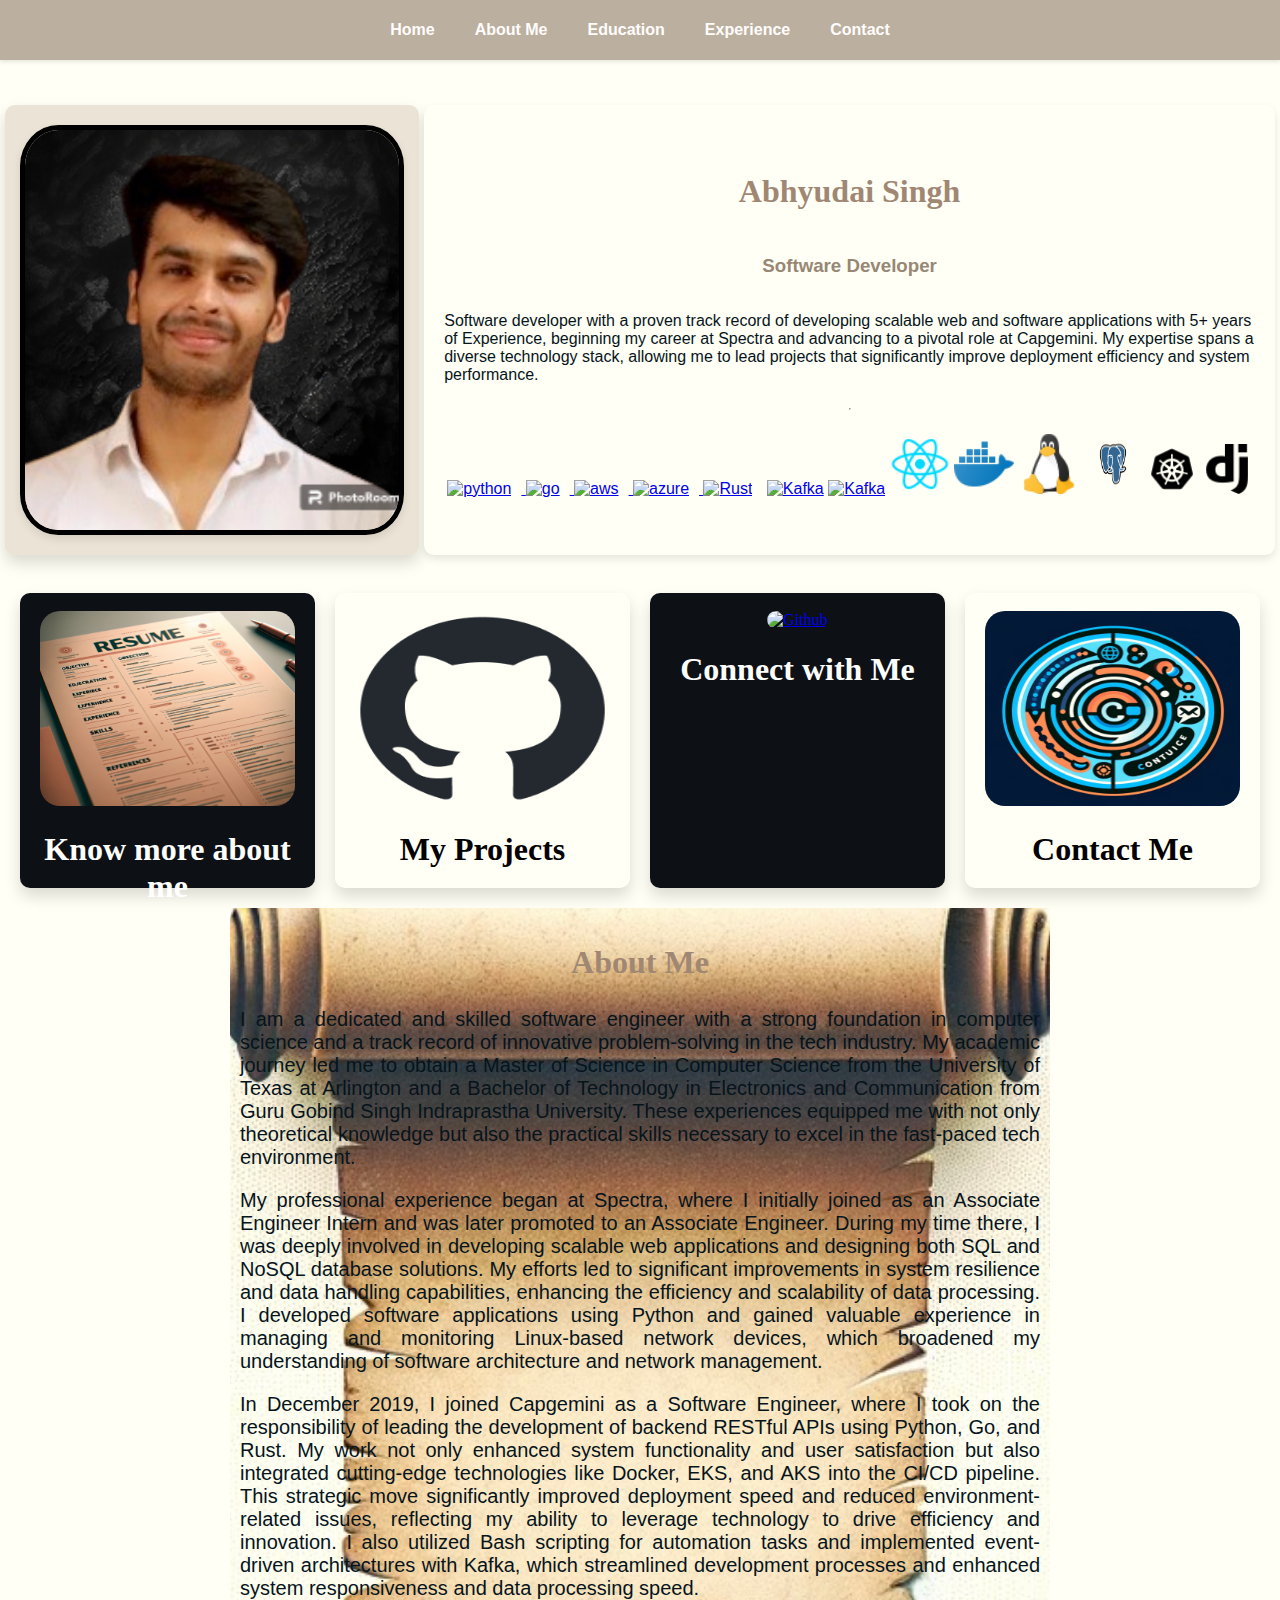
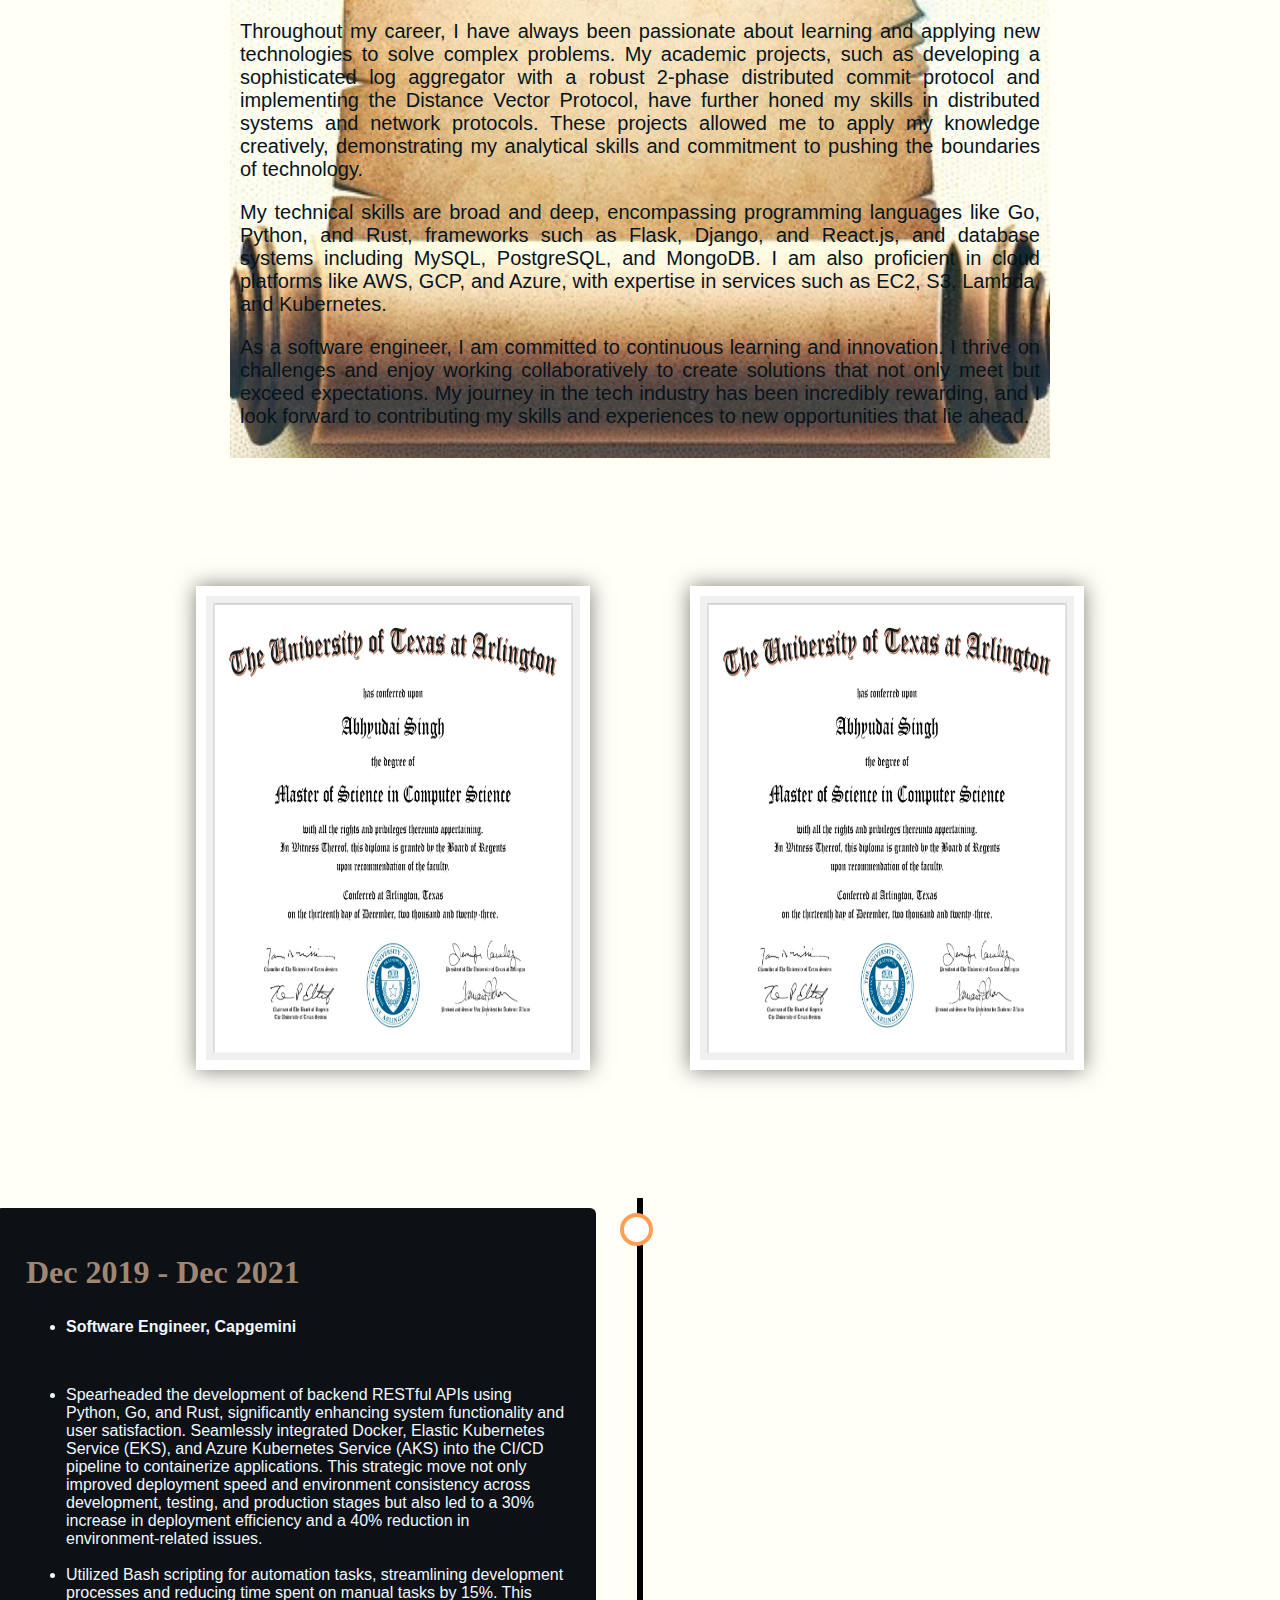
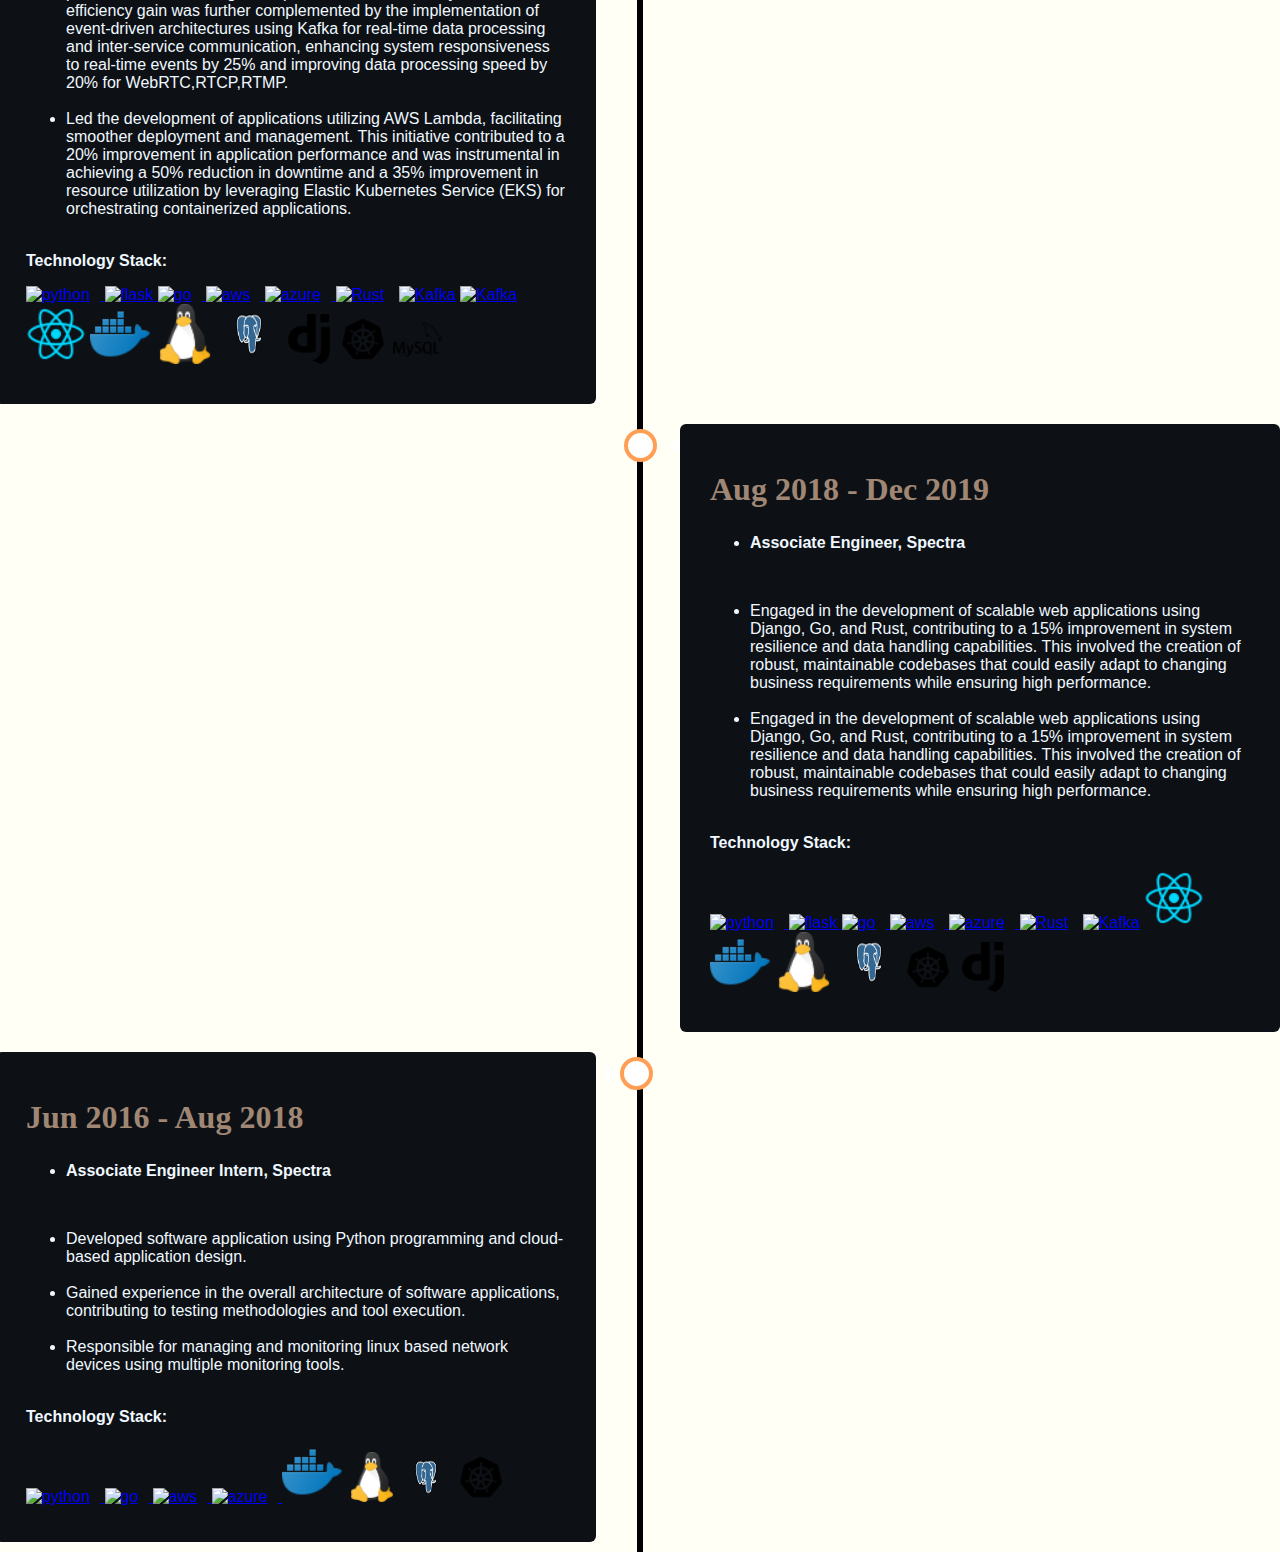
==== test.html @ 7675b340 "Final commit" ====
<!DOCTYPE html>
<html lang="en">
<head>
<meta charset="UTF-8">
<meta name="viewport" content="width=device-width, initial-scale=1.0">
<title>Abhyudai Singh - Software Developer</title>
<link rel="stylesheet" href="./css/homepage.css">
<link rel="stylesheet" href="./css/imgaboutme.css">
<link rel="stylesheet" href="./css/lowecontainer.css">
<link rel="stylesheet" href="./css/aboutme.css">
<link rel="stylesheet" href="./css/education.css">
<link rel="stylesheet" href="./css/experience.css">
<script src="./javascript/homepage.js" defer></script>
</head>
<body>

<header>
  <nav class="navbar">
    <ul class="nav-links">
      <li><a href="#home">Home</a></li>
      <li><a href="#aboutme">About Me</a></li>
      <li><a href="#Education">Education</a></li>
      <li><a href="#Experience">Experience</a></li>
      <li><a href="#Contact">Contact</a></li>
    </ul>
  </nav>
</header>


<section id="home">
  <div class="flex-container">
      <div class="profile-card">
          <img src="./media/Profileimage2.png" alt="Profile Photo" class="profile-photo">
      </div>
      <div class="right-box">
          <h2>Abhyudai Singh</h2>
          <h3>Software Developer</h3>
          <p>Software developer with a proven track record of developing scalable web and software applications with 5+ years of Experience, beginning my career at Spectra and advancing to a pivotal role at Capgemini. 
            My expertise spans a diverse technology stack, allowing me to lead projects that significantly improve deployment efficiency and system performance.
          <hr>
          <p>
            <a href="https://www.python.org" target="blank" rel="noreferrer"> <img src="https://raw.githubusercontent.com/devicons/devicon/master/icons/python/python-original.svg" alt="python" width="50" height="50" style="padding-right: 10px;"/> </a> 
            <a href="https://golang.org" target="blank" rel="noreferrer"> <img src="https://raw.githubusercontent.com/devicons/devicon/master/icons/go/go-original.svg" alt="go" width="50" height="50" style="padding-right: 10px;"/> </a>
            <a href="https://aws.amazon.com" target="blank" rel="noreferrer"> <img src="https://raw.githubusercontent.com/devicons/devicon/master/icons/amazonwebservices/amazonwebservices-original-wordmark.svg" alt="aws" width="50" height="50"" style="padding-right: 10px;"/> </a>
            <a href="https://azure.microsoft.com/en-in/" target="blank" rel="noreferrer"> <img src="https://www.vectorlogo.zone/logos/microsoft_azure/microsoft_azure-icon.svg" alt="azure" width="50" height="50" style="padding-right: 10px;"/> </a>
            <a href="https://www.rust-lang.org/" target="_blank" rel="noreferrer"><img src="https://www.rust-lang.org/static/images/rust-logo-blk.svg" alt="Rust" width="50" height="50" style="padding-right: 10px;"/></a>
            <a href="https://kafka.apache.org/" target="_blank" rel="noreferrer"><img src="https://kafka.apache.org/logos/kafka_logo--simple.png" alt="Kafka" width="60" height="60"/></a>
            <a href="https://rocket.rs/" target="_blank" rel="noreferrer"><img src="https://rocket.rs/v0.5/images/box-logo.png?__bcid=0C0FB3C3D426B1CE" alt="Kafka" width="50" height="50"/></a>
            <img src="./media/react.png" alt="Degree" alt="react" width="60" height="60">
            <img src="./media/docker.png" alt="Degree" alt="docker" width="60" height="60">
            <img src="./media/linux.png" alt="Degree" alt="linux" width="60" height="60">
            <img src="./media/PostgreSQL.png" alt="Degree" alt="postgres" width="60" height="60">
            <img src="./media/kubernetes_icon.png"  alt="kubernetes" width="50" height="50">
            <img src="./media/django.png" alt="Degree" alt="django" width="50" height="50">
          </p>
      </div>
  </div>

  <div class="flex-container2">
    <div class="box profile-card">
        <div class="inner-box">
          <a href="https://drive.google.com/file/d/14_QAOTYILf1igeqcrAUSYI22vL2f5qqM/view?usp=sharing" title="Click to view">
          <img src="./media/resume.png" alt="Resume" width="100%" height="80%" class="img-rounded"></a>
          <h1>Know more about me</h1>
        </div>
    </div>
    <div class="box profile-card">
        <div class="inner-box">
          <a href="https://github.com/Axs7941" title="Click to view">
            <img src="./media/github-mark.png" alt="Github" width="100%" height="80%" class="img-rounded"></a>
            <h1>My Projects</h1>
        </div>
    </div>
    <div class="box profile-card">
        <div class="inner-box">
          <a href="https://www.linkedin.com/in/abhyudaisingh09/" title="Click to view">
            <img src="./media/linkedIn.png" alt="Github" width="100%" height="80%" class="img-rounded" ></a>
            <h1>Connect with Me</h1>
        </div>
    </div>
    <div class="box profile-card">
        <div class="inner-box">
            <a href="https://github.com/Axs7941" title="Click to view">
            <img src="./media/contact.png" alt="Github" width="100%" height="80%" class="img-rounded" ></a>
            <h1>Contact Me</h1>
        </div>
    </div>
  </div>
</section>


<section id="aboutme">
  <article>
    <div class="scroll">
      <h2 style="text-align: center;">About Me</h2>
      <p>I am a dedicated and skilled software engineer with a strong foundation in computer science and a track record of innovative problem-solving in the tech industry. My academic journey led me to obtain a Master of Science in Computer Science from the University of Texas at Arlington and a Bachelor of Technology in Electronics and Communication from Guru Gobind Singh Indraprastha University. These experiences equipped me with not only theoretical knowledge but also the practical skills necessary to excel in the fast-paced tech environment.</p>

      <p>My professional experience began at Spectra, where I initially joined as an Associate Engineer Intern and was later promoted to an Associate Engineer. During my time there, I was deeply involved in developing scalable web applications and designing both SQL and NoSQL database solutions. My efforts led to significant improvements in system resilience and data handling capabilities, enhancing the efficiency and scalability of data processing. I developed software applications using Python and gained valuable experience in managing and monitoring Linux-based network devices, which broadened my understanding of software architecture and network management.</p>

      <p>In December 2019, I joined Capgemini as a Software Engineer, where I took on the responsibility of leading the development of backend RESTful APIs using Python, Go, and Rust. My work not only enhanced system functionality and user satisfaction but also integrated cutting-edge technologies like Docker, EKS, and AKS into the CI/CD pipeline. This strategic move significantly improved deployment speed and reduced environment-related issues, reflecting my ability to leverage technology to drive efficiency and innovation. I also utilized Bash scripting for automation tasks and implemented event-driven architectures with Kafka, which streamlined development processes and enhanced system responsiveness and data processing speed.</p>

      <p>Throughout my career, I have always been passionate about learning and applying new technologies to solve complex problems. My academic projects, such as developing a sophisticated log aggregator with a robust 2-phase distributed commit protocol and implementing the Distance Vector Protocol, have further honed my skills in distributed systems and network protocols. These projects allowed me to apply my knowledge creatively, demonstrating my analytical skills and commitment to pushing the boundaries of technology.</p>

      <p>My technical skills are broad and deep, encompassing programming languages like Go, Python, and Rust, frameworks such as Flask, Django, and React.js, and database systems including MySQL, PostgreSQL, and MongoDB. I am also proficient in cloud platforms like AWS, GCP, and Azure, with expertise in services such as EC2, S3, Lambda, and Kubernetes.</p>

      <p>As a software engineer, I am committed to continuous learning and innovation. I thrive on challenges and enjoy working collaboratively to create solutions that not only meet but exceed expectations. My journey in the tech industry has been incredibly rewarding, and I look forward to contributing my skills and experiences to new opportunities that lie ahead.</p>
    </div>
    
</article>

</section>


<section id="Education">
  <div class="frames-container">
    <div class="photo-frame">
      <img src="./media/Gdegre.jpg" alt="Degree">
    </div>
    <div class="photo-frame">
      <img src="./media/Gdegre.jpg" alt="Degree">
    </div>
  </div>
</section>

<section id="Experience">
  <div class="timeline">
    <div class="container left">
      <div class="content">
        <h2>Dec 2019 - Dec 2021</h2>
        <ul><li><strong>Software Engineer, Capgemini</strong></li></ul><br>
        <ul>
          <li>Spearheaded the development of backend RESTful APIs using Python, Go, and Rust, significantly enhancing system
            functionality and user satisfaction. Seamlessly integrated Docker, Elastic Kubernetes Service (EKS), and Azure
            Kubernetes Service (AKS) into the CI/CD pipeline to containerize applications. This strategic move not only improved
            deployment speed and environment consistency across development, testing, and production stages but also led
            to a 30% increase in deployment efficiency and a 40% reduction in environment-related issues.</li><br>
          <li>Utilized Bash scripting for automation tasks, streamlining development processes and reducing time spent on
            manual tasks by 15%. This efficiency gain was further complemented by the implementation of event-driven
            architectures using Kafka for real-time data processing and inter-service communication, enhancing system
            responsiveness to real-time events by 25% and improving data processing speed by 20% for WebRTC,RTCP,RTMP.</li><br>
          <li>Led the development of applications utilizing AWS Lambda, facilitating smoother deployment and management.
            This initiative contributed to a 20% improvement in application performance and was instrumental in achieving a
            50% reduction in downtime and a 35% improvement in resource utilization by leveraging Elastic Kubernetes Service
            (EKS) for orchestrating containerized applications.</li><br>
        </ul> 
        </p>
        <strong>Technology Stack:</strong>
        <p>
          <a href="https://www.python.org" target="blank" rel="noreferrer"> <img src="https://raw.githubusercontent.com/devicons/devicon/master/icons/python/python-original.svg" alt="python" width="50" height="50" style="padding-right: 10px;"/> </a> 
          <a href="https://flask.palletsprojects.com/" target="_blank" rel="noreferrer"> <img src="https://www.vectorlogo.zone/logos/pocoo_flask/pocoo_flask-icon.svg" alt="flask" width="50" height="50"/> </a> 
          <a href="https://golang.org" target="blank" rel="noreferrer"> <img src="https://raw.githubusercontent.com/devicons/devicon/master/icons/go/go-original.svg" alt="go" width="50" height="50" style="padding-right: 10px;"/> </a>
          <a href="https://aws.amazon.com" target="blank" rel="noreferrer"> <img src="https://raw.githubusercontent.com/devicons/devicon/master/icons/amazonwebservices/amazonwebservices-original-wordmark.svg" alt="aws" width="50" height="50"" style="padding-right: 10px;"/> </a>
          <a href="https://azure.microsoft.com/en-in/" target="blank" rel="noreferrer"> <img src="https://www.vectorlogo.zone/logos/microsoft_azure/microsoft_azure-icon.svg" alt="azure" width="50" height="50" style="padding-right: 10px;"/> </a>
          <a href="https://www.rust-lang.org/" target="_blank" rel="noreferrer"><img src="https://www.rust-lang.org/static/images/rust-logo-blk.svg" alt="Rust" width="50" height="50" style="padding-right: 10px;"/></a>
          <a href="https://kafka.apache.org/" target="_blank" rel="noreferrer"><img src="https://kafka.apache.org/logos/kafka_logo--simple.png" alt="Kafka" width="60" height="60"/></a>
          <a href="https://rocket.rs/" target="_blank" rel="noreferrer"><img src="https://rocket.rs/v0.5/images/box-logo.png?__bcid=0C0FB3C3D426B1CE" alt="Kafka" width="50" height="50"/></a>
          <img src="./media/react.png" alt="Degree" alt="react" width="60" height="60">
          <img src="./media/docker.png" alt="Degree" alt="docker" width="60" height="60">
          <img src="./media/linux.png" alt="Degree" alt="linux" width="60" height="60">
          <img src="./media/PostgreSQL.png" alt="Degree" alt="postgres" width="60" height="60">
          <img src="./media/django.png" alt="Degree" alt="django" width="50" height="50">
          <img src="./media/kubernetes_icon.png"  alt="kubernetes" width="50" height="50">
          <img src="./media/mysql.png" alt="Degree" alt="mysql" width="50" height="50">
        </p>
      </div>
    </div>
    <div class="container right">
      <div class="content">
        <h2>Aug 2018 - Dec 2019</h2>
        <ul><li><strong>Associate Engineer, Spectra</strong></li></ul><br>
        <ul>
          <li>Engaged in the development of scalable web applications using Django, Go, and Rust, contributing to a 15%
            improvement in system resilience and data handling capabilities. This involved the creation of robust, maintainable
            codebases that could easily adapt to changing business requirements while ensuring high performance.</li><br>
          <li>Engaged in the development of scalable web applications using Django, Go, and Rust, contributing to a 15%
            improvement in system resilience and data handling capabilities. This involved the creation of robust, maintainable
            codebases that could easily adapt to changing business requirements while ensuring high performance.</li><br>  
        </ul>     
            <strong>Technology Stack:</strong> 
            <p>
              <a href="https://www.python.org" target="blank" rel="noreferrer"> <img src="https://raw.githubusercontent.com/devicons/devicon/master/icons/python/python-original.svg" alt="python" width="50" height="50" style="padding-right: 10px;"/> </a> 
              <a href="https://flask.palletsprojects.com/" target="_blank" rel="noreferrer"> <img src="https://www.vectorlogo.zone/logos/pocoo_flask/pocoo_flask-icon.svg" alt="flask" width="50" height="50"/> </a> 
              <a href="https://golang.org" target="blank" rel="noreferrer"> <img src="https://raw.githubusercontent.com/devicons/devicon/master/icons/go/go-original.svg" alt="go" width="50" height="50" style="padding-right: 10px;"/> </a>
              <a href="https://aws.amazon.com" target="blank" rel="noreferrer"> <img src="https://raw.githubusercontent.com/devicons/devicon/master/icons/amazonwebservices/amazonwebservices-original-wordmark.svg" alt="aws" width="50" height="50"" style="padding-right: 10px;"/> </a>
              <a href="https://azure.microsoft.com/en-in/" target="blank" rel="noreferrer"> <img src="https://www.vectorlogo.zone/logos/microsoft_azure/microsoft_azure-icon.svg" alt="azure" width="50" height="50" style="padding-right: 10px;"/> </a>
              <a href="https://www.rust-lang.org/" target="_blank" rel="noreferrer"><img src="https://www.rust-lang.org/static/images/rust-logo-blk.svg" alt="Rust" width="50" height="50" style="padding-right: 10px;"/></a>
              <a href="https://kafka.apache.org/" target="_blank" rel="noreferrer"><img src="https://kafka.apache.org/logos/kafka_logo--simple.png" alt="Kafka" width="60" height="60"/></a>
              <img src="./media/react.png" alt="Degree" alt="react" width="60" height="60">
              <img src="./media/docker.png" alt="Degree" alt="docker" width="60" height="60">
              <img src="./media/linux.png" alt="Degree" alt="linux" width="60" height="60">
              <img src="./media/PostgreSQL.png" alt="Degree" alt="postgres" width="60" height="60">
              <img src="./media/kubernetes_icon.png"  alt="kubernetes" width="50" height="50">
              <img src="./media/django.png" alt="Degree" alt="django" width="50" height="50">
            </p>
      </div>
    </div>
    <div class="container left">
      <div class="content">
        <h2>Jun 2016 - Aug 2018</h2>
        <ul><li><strong>Associate Engineer Intern, Spectra</strong></li></ul><br>
        <ul>
          <li>Developed software application using Python programming and cloud-based application design.</li><br>
          <li>Gained experience in the overall architecture of software applications, contributing to testing methodologies and
            tool execution.</li><br>
          <li>Responsible for managing and monitoring linux based network devices using multiple monitoring tools.</li><br>  
        </ul>
        <strong>Technology Stack:</strong></p>
        <p>
          <a href="https://www.python.org" target="blank" rel="noreferrer"> <img src="https://raw.githubusercontent.com/devicons/devicon/master/icons/python/python-original.svg" alt="python" width="50" height="50" style="padding-right: 10px;"/> </a> 
          <a href="https://golang.org" target="blank" rel="noreferrer"> <img src="https://raw.githubusercontent.com/devicons/devicon/master/icons/go/go-original.svg" alt="go" width="50" height="50" style="padding-right: 10px;"/> </a>
          <a href="https://aws.amazon.com" target="blank" rel="noreferrer"> <img src="https://raw.githubusercontent.com/devicons/devicon/master/icons/amazonwebservices/amazonwebservices-original-wordmark.svg" alt="aws" width="50" height="50"" style="padding-right: 10px;"/> </a>
          <a href="https://azure.microsoft.com/en-in/" target="blank" rel="noreferrer"> <img src="https://www.vectorlogo.zone/logos/microsoft_azure/microsoft_azure-icon.svg" alt="azure" width="50" height="50" style="padding-right: 10px;"/> </a>
          <img src="./media/docker.png" alt="Degree" alt="docker" width="60" height="60">
          <img src="./media/linux.png" alt="Degree" alt="linux" width="50" height="50">
          <img src="./media/PostgreSQL.png" alt="postgres" width="50" height="50">
          <img src="./media/kubernetes_icon.png"  alt="kubernetes" width="50" height="50">
        </p>
      </div>
    </div>
  </div>

</section> 



</body>
</html>
---- css/homepage.css ----
/* Add this to your styles.css file */
body {
    margin: 0;
    font-family: 'Arial', sans-serif;
    background-color: rgba(255,255,245,255);
  }
  
  .navbar {
    background-color: rgba(187,176,159,255); /* Light peach background */
    box-shadow: 0 2px 4px rgba(0,0,0,0.1); /* Add subtle shadow to navbar */
  }
  
  .nav-links {
    list-style: none;
    padding: 0;
    margin: 0;
    display: flex;
    justify-content: center; /* Center navbar items horizontally */
    align-items: center;
    height: 60px; /* Set the height of the navbar */
  }
  
  .nav-links li {
    padding: 0 20px; /* Add padding to each navbar item */
  }
  
  .nav-links a {
    text-decoration: none;
    color: rgba(255,252,252,255); /* Dark text for the links */
    font-size: 16px;
    font-weight: bold;
    transition: color 0.3s ease-in-out;
  }
  
  .nav-links li .active {
    color: #4CAF50; /* Change as needed */
  }

  
  .nav-links a:hover {
    color:rgba(27,32,29,255); /* Change color on hover */
  }
---- css/imgaboutme.css ----
/* Flex Container */
.flex-container {
  display: flex;
  justify-content: space-between; /* Adjust this as needed */
  padding: 5px;
  gap: 5px; /* Space between flex items */
  background-color: transparent; /* Example background color */
  margin-top: 40px;
  height: 50vh;
}

/* Profile Card */
.profile-card {
  width: 30%; /* Occupies 35% of the flex container */
  text-align: center;
  background-color: rgba(235,228,214,255);
  padding: 20px;
  border-radius: 10px;
  box-shadow: 0 8px 16px rgba(0, 0, 0, 0.15);
  transition: transform 0.3s ease, box-shadow 0.3s ease;
  display: flex;
  flex-direction: column;
  align-items: center; /* Center align the items for smaller widths */
}

.profile-card:hover {
  transform: translateY(-5px);
  box-shadow: 0 12px 24px rgba(0, 0, 0, 0.2);
}


/* Profile Photo */
.profile-photo {
  width: 100%; /* Fixed size, adjust based on design needs */
  height: 100%;
  object-fit: cover;
  border-radius: 10%;
  border: 5px solid rgb(0, 0, 0);
  box-shadow: 0 4px 8px rgba(0, 0, 0, 0.1);
}

.profile-card:hover .profile-photo {
  transform: scale(1.05);
}



/* Right Box CSS with Hover Effect */
.right-box {
  width: 65%; /* Takes up the remaining space if the profile card is 35% */
  background-color: rgba(255,255,245,255); /* Dark background for contrast */
  padding: 20px;
  border-radius: 10px;
  box-shadow: 0 4px 8px rgba(0, 0, 0, 0.1);
  display: flex;
  flex-direction: column; /* Stack content vertically */
  justify-content: center; /* Center content vertically */
  align-items: center; /* Center content horizontally */
  transition: transform 0.3s ease, box-shadow 0.3s ease; /* Smooth transitions for hover */
}

.right-box:hover {
  transform: translateY(-5px); /* Move up slightly on hover */
  box-shadow: 0 12px 24px rgba(0, 0, 0, 0.2); /* Enhance shadow on hover */
}

h2 {
  font-family: 'Brush Script MT', cursive;
  font-weight: bold;
  color: rgba(160,135,116,255);
  font-size: xx-large;
}

h3 {
  font-family: 'Montserrat', sans-serif;
  font-weight: regular;
  color:rgba(151,135,116,255);
}

p {
  font-family: 'Open Sans', sans-serif;
  font-weight: regular;
  color: rgba(6,20,28,255);
}
---- css/lowecontainer.css ----
.flex-container2 {
    margin-top: 1%;
    display: flex;
    justify-content: space-between;
    padding: 20px;
    gap: 20px; /* Creates space between flex items */
}

.box {
    flex: 1; /* Makes each box take equal width */
    padding-top : 5px; /* Padding inside each box */
    text-align: center; /* Centers text inside the box */
    height: 30vh;
    display: flex;
    justify-content: center; /* Center the inner box horizontally */
    align-items: center; /* Center the inner box vertically */
    position: relative; /* Ensures proper positioning of the inner box */
    color: white;
}

.box:nth-child(odd) {
    background-color: rgba(13,17,22,255);
    color: white;
  }
  
  /* This targets even boxes */
.box:nth-child(even) {
    background-color: rgba(255,255,245,1);
    color: black;
  }

.inner-box {
    width: 100%; /* Smaller width compared to the parent box */
    height: 90%; /* Smaller height compared to the parent box */
    text-align: center; /* Centers text within the inner box */
    border-radius: 20%;
    font-family: 'Brush Script MT', cursive;
}
  


.profile-card:hover .inner-box {
    transform: scale(1.05);
  }

.img-rounded {
    border-radius: 20px;
  }
---- css/aboutme.css ----
.scroll {
    max-width: 800px;
    background: url('../media/scroll.jpg') no-repeat center center;
    background-size: 100vh;
    padding: 10px 10px;
    font-family: 'Times New Roman', serif;
    font-size: 20px;
    color: #333;
    text-align: justify;
    margin: 0 auto;
    overflow: hidden;
  }
  
  /* New class for animation */
  .animate-scroll {
    animation: scrollUnveil 2s ease forwards;
  }
  
  @keyframes scrollUnveil {
    from { max-height: 0; }
    to { max-height: 2500px; } /* Adjust as necessary */
  }
---- css/education.css ----
.frames-container {
    padding: 10%;
    display: flex;
    justify-content: center; /* Aligns the photo frames in the center horizontally */
    gap: 100px; /* Creates space between the frames */
  }

  .photo-frame {
    box-shadow: 0 0 20px rgba(0,0,0,0.5);
    border: 10px solid #fff;
    padding: 7px;
    box-sizing: border-box;
    background-color: #f0f0f0;
    flex: 0 0 300px; /* Don't grow, don't shrink, start at 300px */
  }

  .photo-frame img {
    display: block;
    width: 40vh;
    height: 50vh;
  }
---- css/experience.css ----
/* The actual timeline (the vertical ruler) */
.timeline {
    position: relative;
    max-width: 1200px;
    margin: 0 auto;
  }
  
  /* The actual timeline (the vertical ruler) */
.timeline::after {
    content: '';
    position: absolute;
    width: 6px;
    background-color:black;
    top: 0;
    bottom: 0;
    left: 50%;
    margin-left: -3px;
  }
  
  /* Container around content */
.container {
    padding: 10px 40px;
    position: relative;
    background-color: inherit;
    width: 50%;
  }
  
  /* The circles on the timeline */
.container::after {
    content: '';
    position: absolute;
    width: 25px;
    height: 25px;
    right: -17px;
    background-color: white;
    border: 4px solid #FF9F55;
    top: 15px;
    border-radius: 50%;
    z-index: 1;
  }

  
  /* Place the container to the left */
.left {
    left: -7%;
  }
  
  /* Place the container to the right */
.right {
    left: 50%;
  }
  
  /* Add arrows to the left container (pointing right) */
.left::before {
    content: " ";
    height: 0;
    position: absolute;
    top: 22px;
    width: 0;
    z-index: 1;
    right: 20px;
    border: medium solid white;
    border-width: 10px 0 10px 10px;
    border-color: transparent transparent transparent white;
  }
  
  /* Add arrows to the right container (pointing left) */
.right::before {
    content: " ";
    height: 0;
    position: absolute;
    top: 22px;
    width: 0;
    z-index: 1;
    left: 30px;
    border: medium solid white;
    border-width: 10px 10px 10px 0;
    border-color: transparent white transparent transparent;
  }
  
  /* Fix the circle for containers on the right side */
.right::after {
    left: -16px;
  }
  
  /* The actual content */
.content {
    padding: 20px 30px;
    background-color: rgba(13,17,22,255);
    position: relative;
    border-radius: 6px;
    color: aliceblue;
  }

  .timeline .container .content h4 p {
    color: aliceblue; /* Adjust the color as needed */
  }
  
  /* Media queries - Responsive timeline on screens less than 600px wide */
  @media screen and (max-width: 600px) {
    .timeline::after {
    left: 31px;
    }
    
    /* Full-width containers */
    .container {
    width: 100%;
    padding-left: 70px;
    padding-right: 25px;
    }
    
    /* Make sure that all arrows are pointing leftwards */
    .container::before {
    left: 60px;
    border: medium solid white;
    border-width: 10px 10px 10px 0;
    border-color: transparent white transparent transparent;
    }
  
    /* Make sure all circles are at the same spot */
    .left::after, .right::after {
    left: 15px;
    }
    
    /* Make all right containers behave like the left ones */
    .right {
    left: 0%;
    }
  }
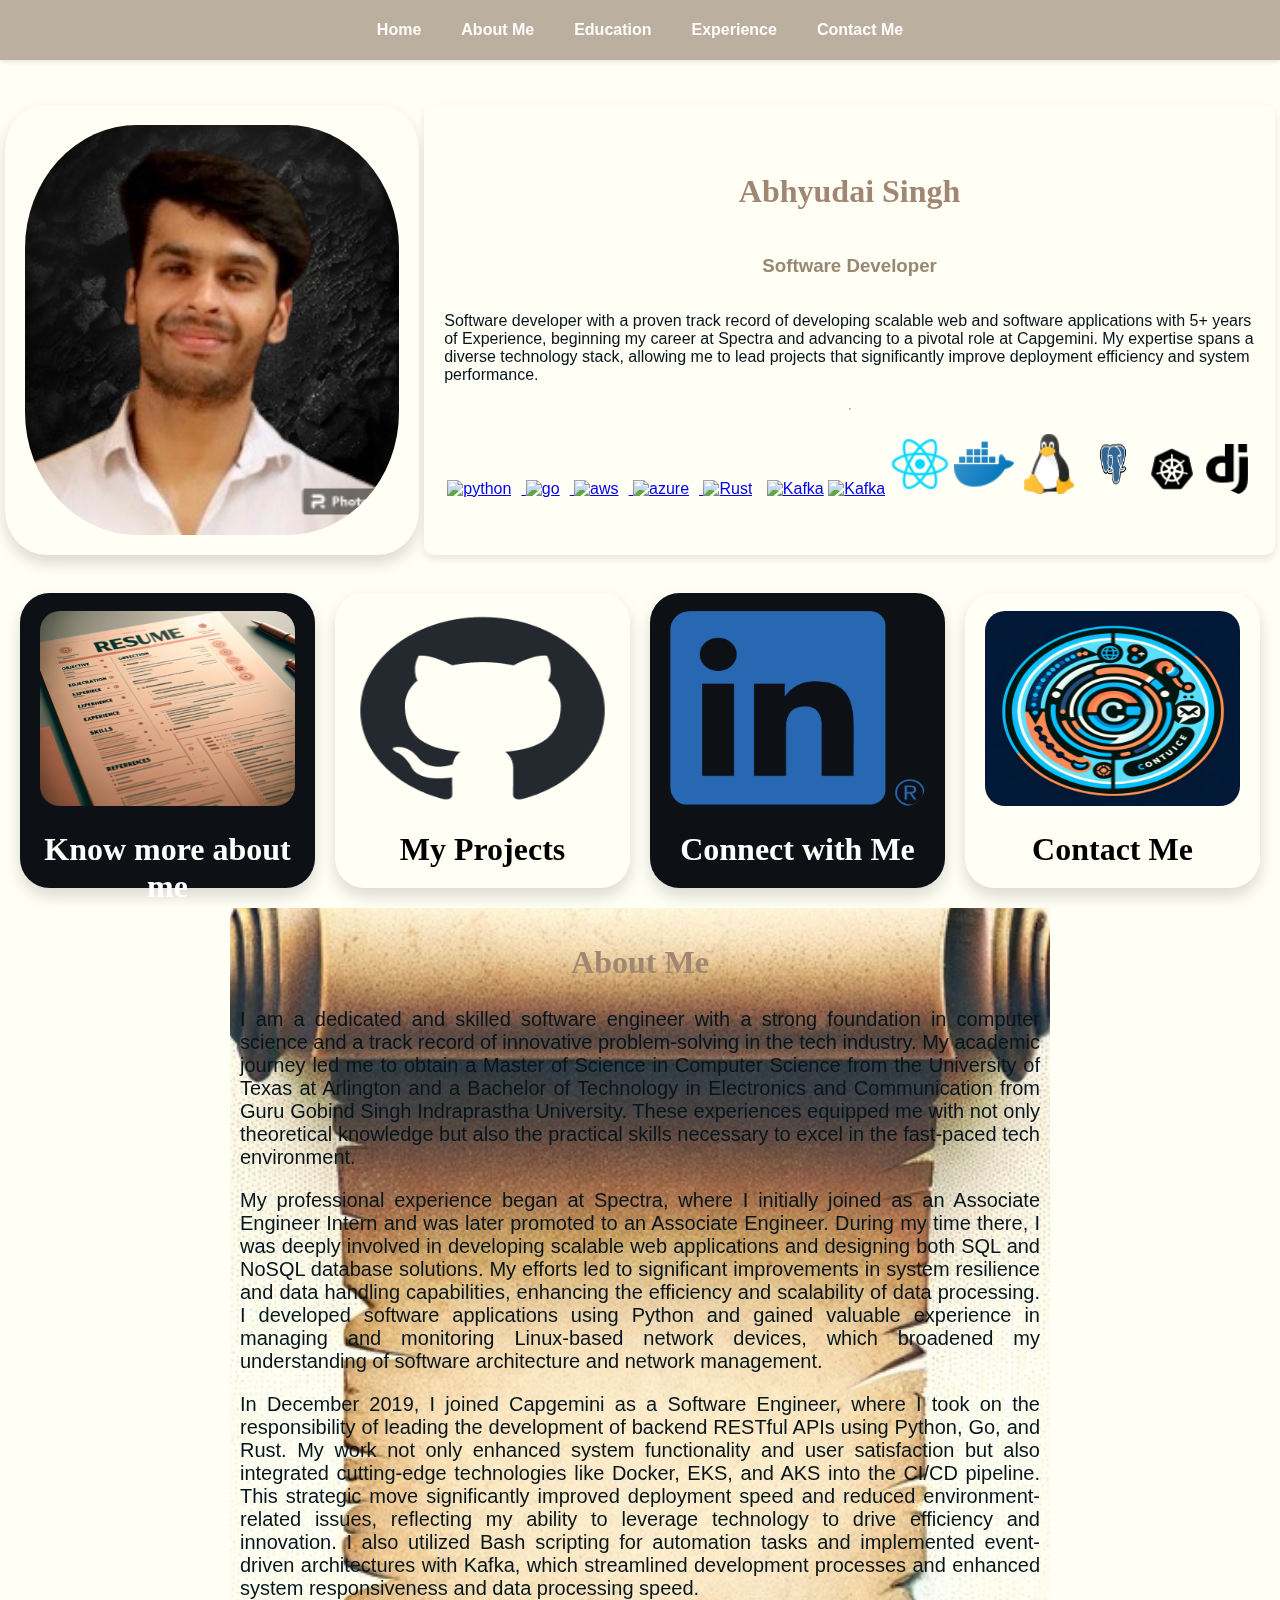
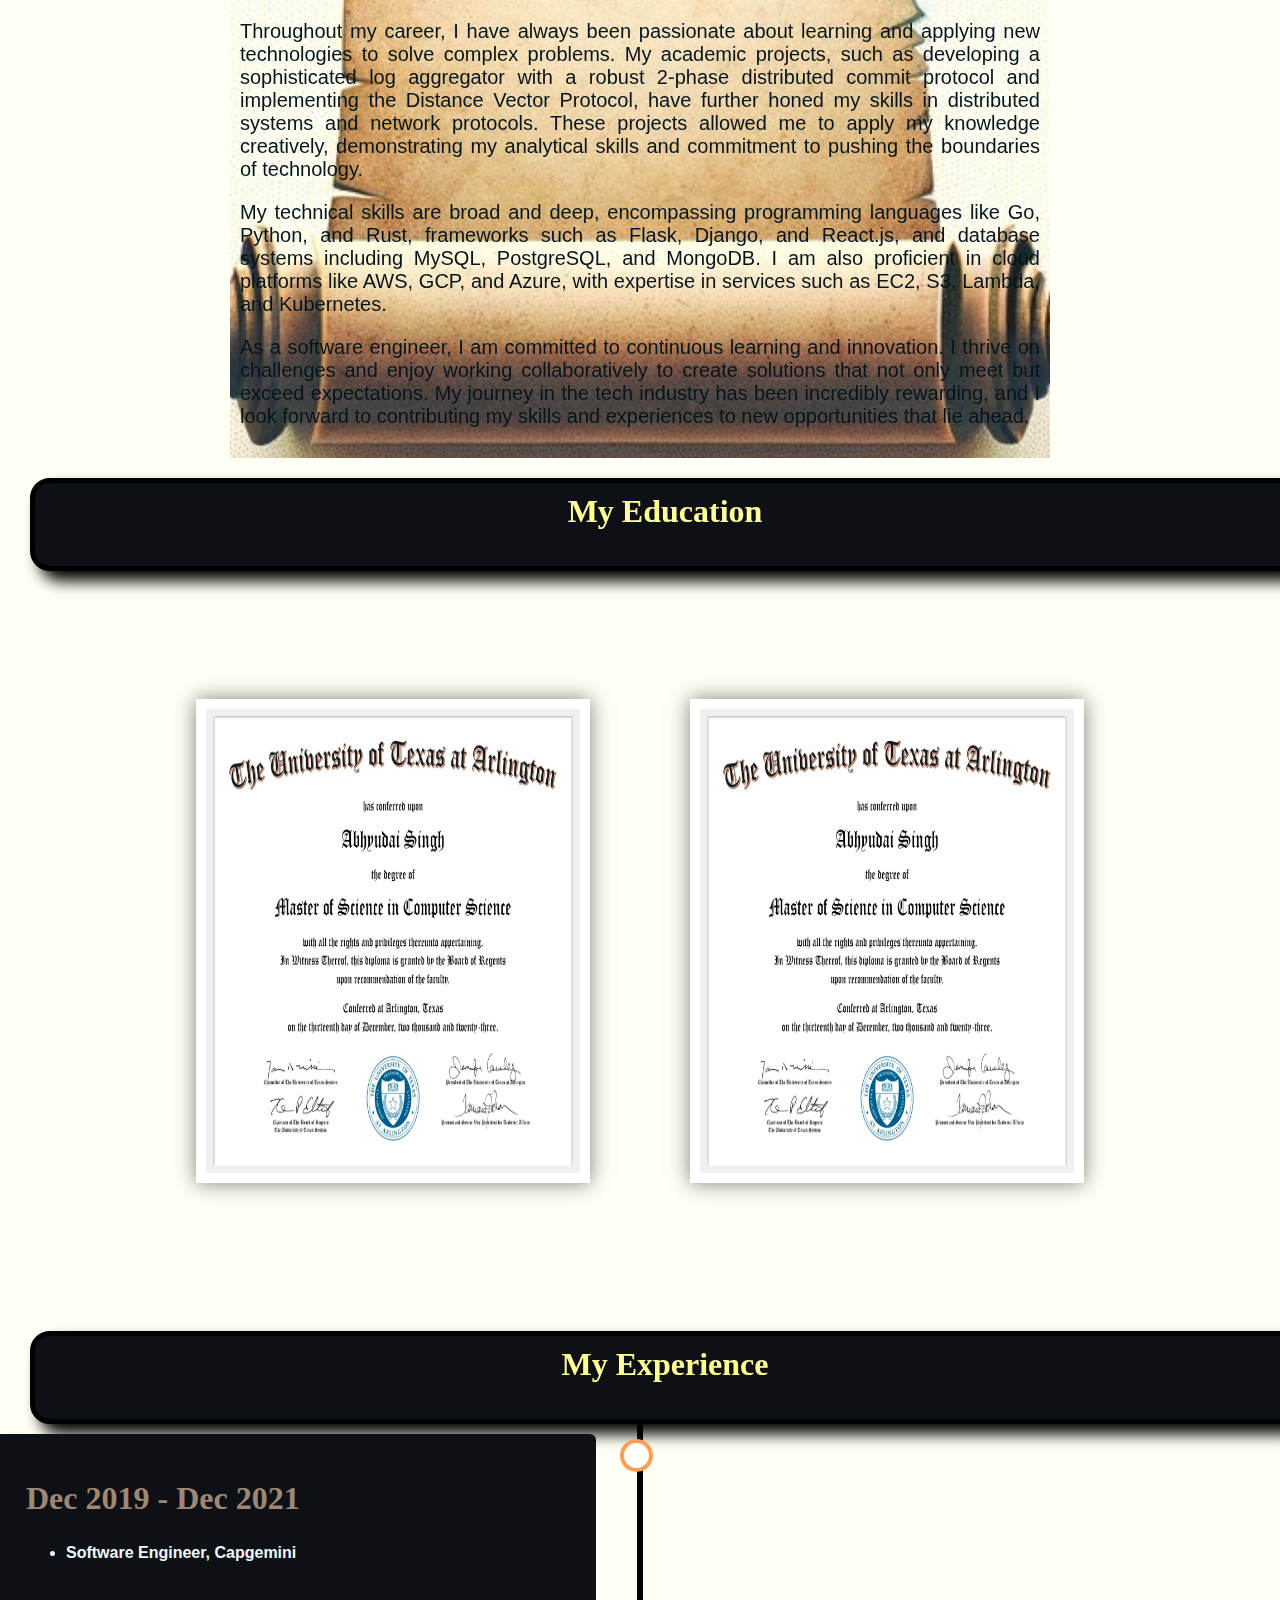
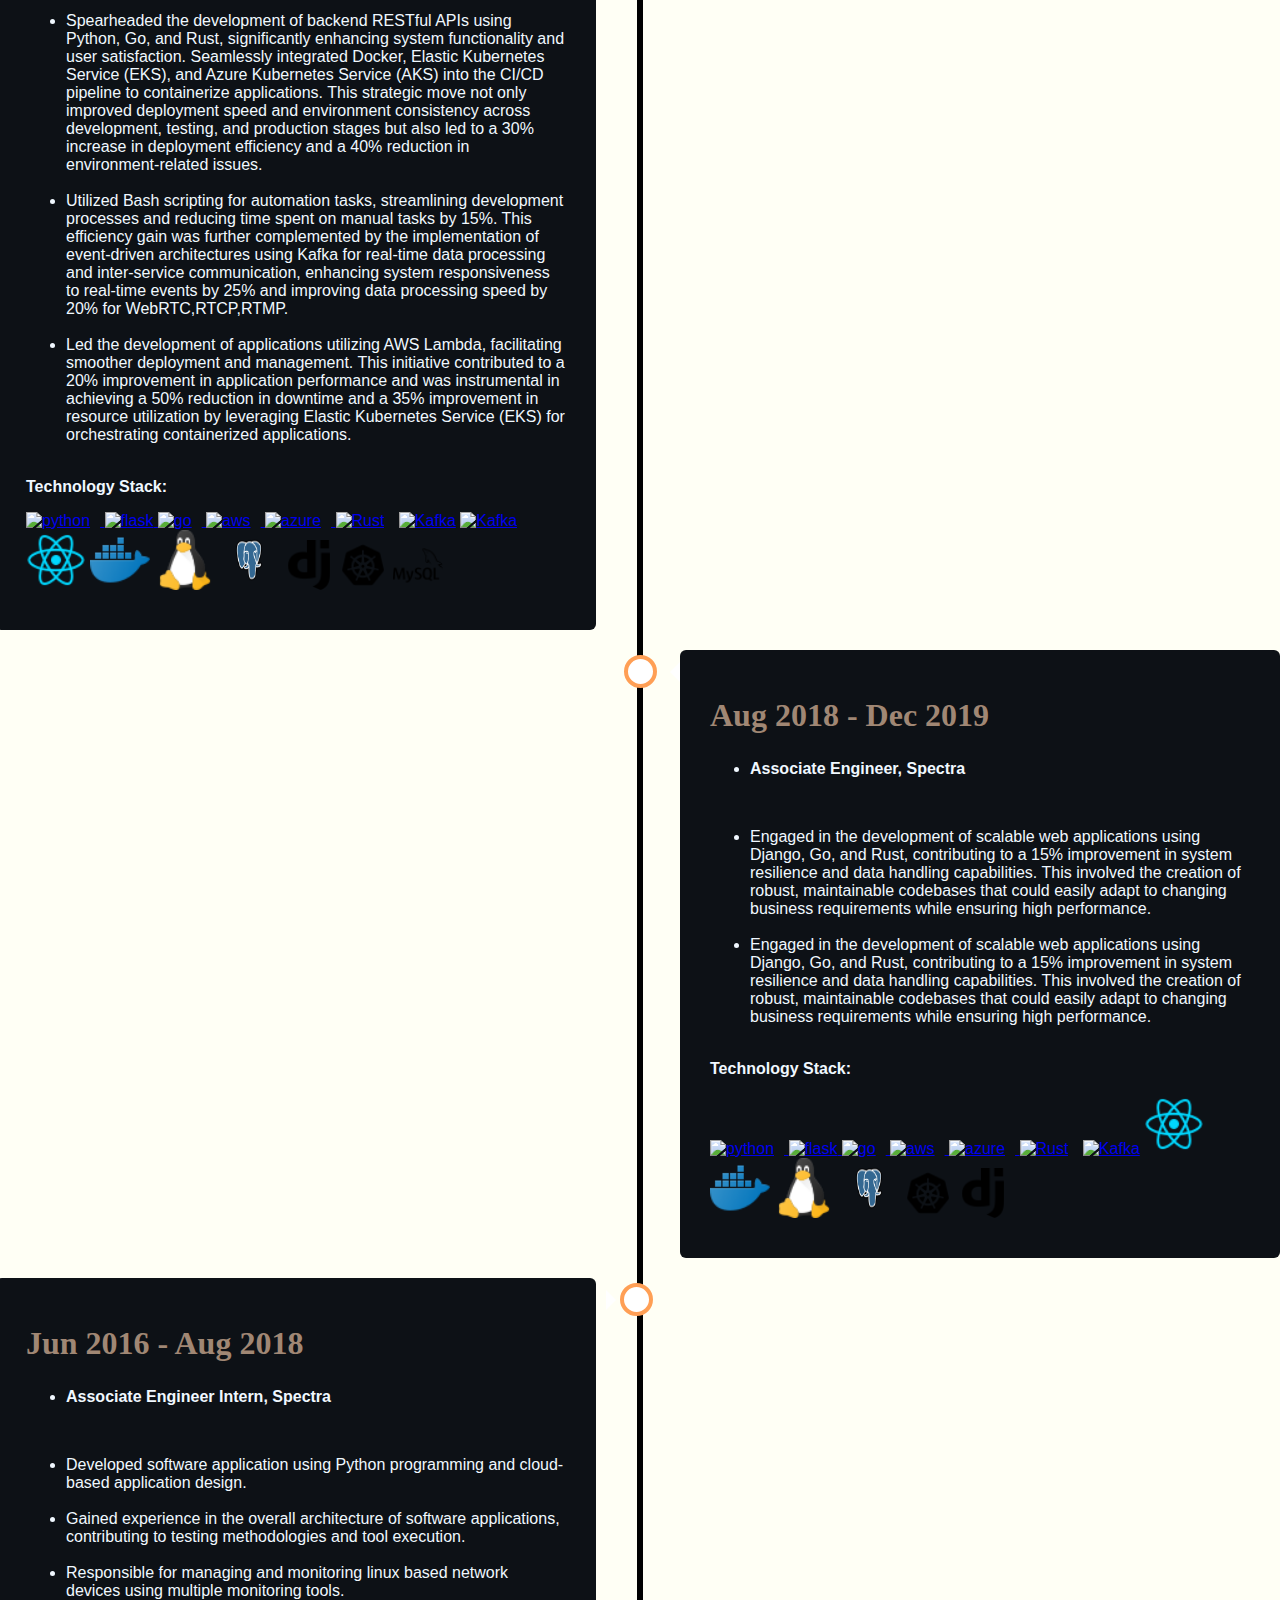
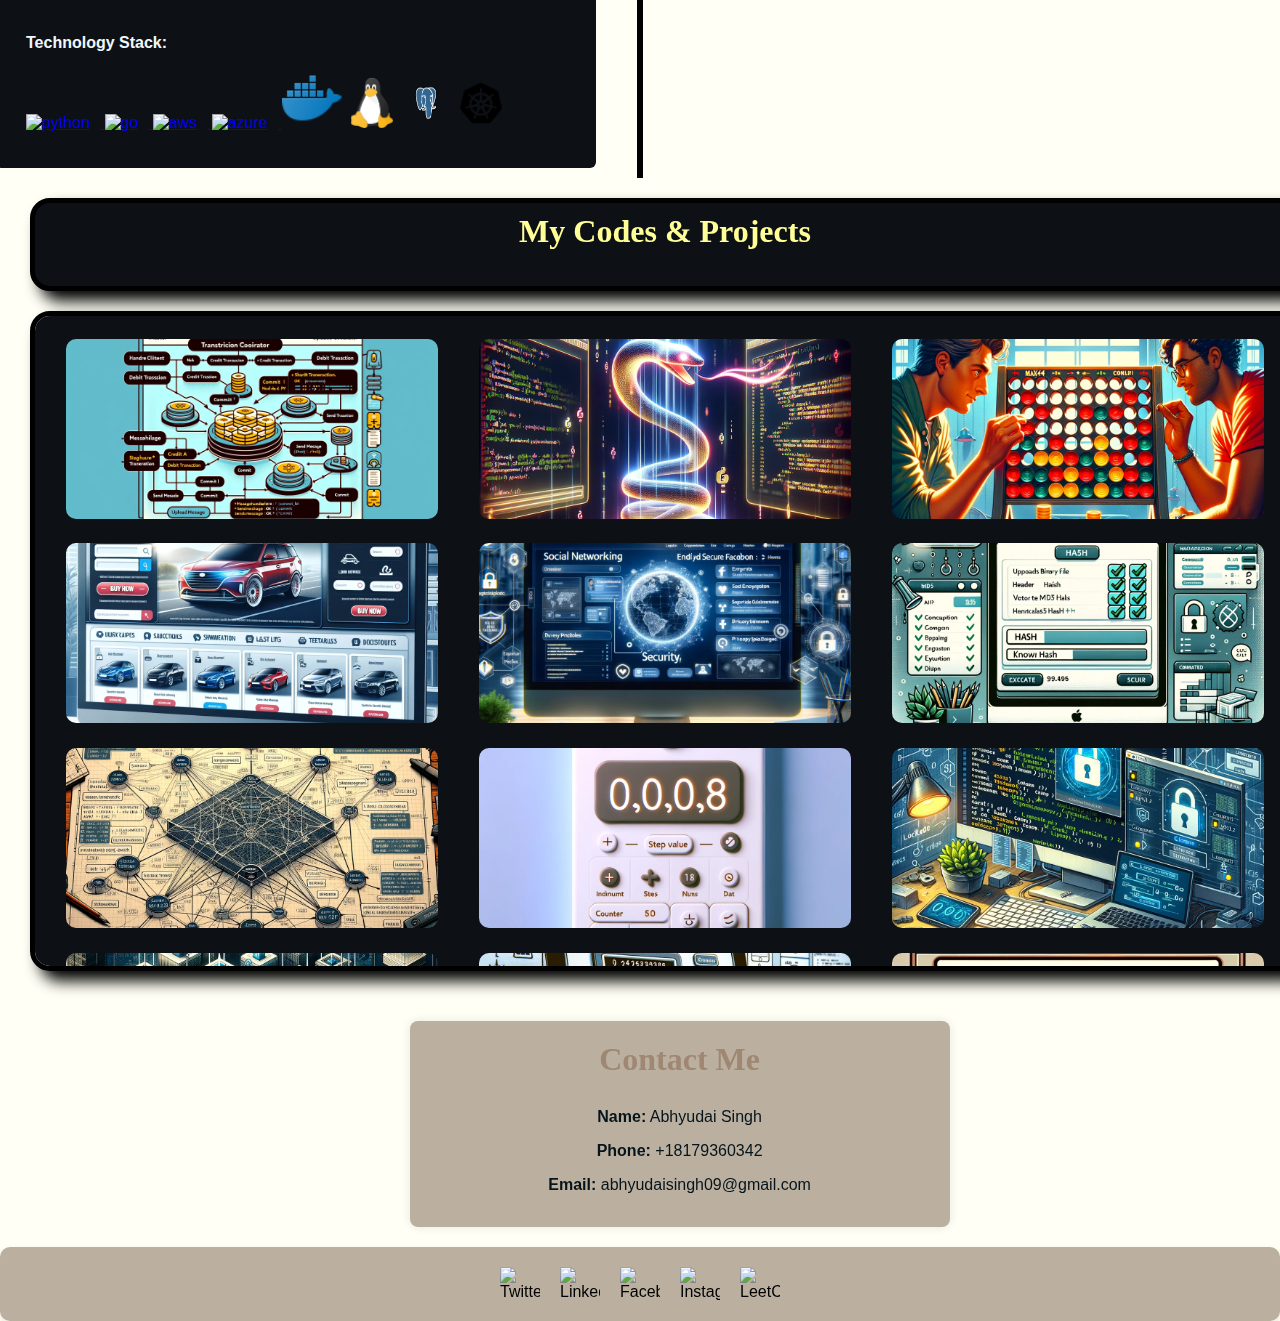
==== commit 1017ac01: "project box" ====
--- a/test.html
+++ b/test.html
@@ -10,7 +10,10 @@
 <link rel="stylesheet" href="./css/aboutme.css">
 <link rel="stylesheet" href="./css/education.css">
 <link rel="stylesheet" href="./css/experience.css">
+<link rel="stylesheet" href="./css/contact.css">
+<link rel="stylesheet" href="./css/projects.css">
 <script src="./javascript/homepage.js" defer></script>
+
 </head>
 <body>
 
@@ -21,7 +24,7 @@
       <li><a href="#aboutme">About Me</a></li>
       <li><a href="#Education">Education</a></li>
       <li><a href="#Experience">Experience</a></li>
-      <li><a href="#Contact">Contact</a></li>
+      <li><a href="#Contact">Contact Me</a></li>
     </ul>
   </nav>
 </header>
@@ -74,14 +77,14 @@
     <div class="box profile-card">
         <div class="inner-box">
           <a href="https://www.linkedin.com/in/abhyudaisingh09/" title="Click to view">
-            <img src="./media/linkedIn.png" alt="Github" width="100%" height="80%" class="img-rounded" ></a>
+            <img src="./media/linkedin.png" alt="LinkedIN" width="100%" height="80%" class="img-rounded" ></a>
             <h1>Connect with Me</h1>
         </div>
     </div>
     <div class="box profile-card">
         <div class="inner-box">
-            <a href="https://github.com/Axs7941" title="Click to view">
-            <img src="./media/contact.png" alt="Github" width="100%" height="80%" class="img-rounded" ></a>
+            <a href="#Contact" title="Click to view">
+            <img src="./media/contact.png" alt="Contact Me" width="100%" height="80%" class="img-rounded" ></a>
             <h1>Contact Me</h1>
         </div>
     </div>
@@ -92,7 +95,7 @@
 <section id="aboutme">
   <article>
     <div class="scroll">
-      <h2 style="text-align: center;">About Me</h2>
+      <h2 style="text-align: center;"><strong>About Me</strong></h2>
       <p>I am a dedicated and skilled software engineer with a strong foundation in computer science and a track record of innovative problem-solving in the tech industry. My academic journey led me to obtain a Master of Science in Computer Science from the University of Texas at Arlington and a Bachelor of Technology in Electronics and Communication from Guru Gobind Singh Indraprastha University. These experiences equipped me with not only theoretical knowledge but also the practical skills necessary to excel in the fast-paced tech environment.</p>
 
       <p>My professional experience began at Spectra, where I initially joined as an Associate Engineer Intern and was later promoted to an Associate Engineer. During my time there, I was deeply involved in developing scalable web applications and designing both SQL and NoSQL database solutions. My efforts led to significant improvements in system resilience and data handling capabilities, enhancing the efficiency and scalability of data processing. I developed software applications using Python and gained valuable experience in managing and monitoring Linux-based network devices, which broadened my understanding of software architecture and network management.</p>
@@ -112,6 +115,7 @@
 
 
 <section id="Education">
+  <div class="banner"><strong>My Education</strong></div>
   <div class="frames-container">
     <div class="photo-frame">
       <img src="./media/Gdegre.jpg" alt="Degree">
@@ -123,6 +127,7 @@
 </section>
 
 <section id="Experience">
+  <div class="banner"><strong>My Experience</strong></div>
   <div class="timeline">
     <div class="container left">
       <div class="content">
@@ -221,6 +226,74 @@
 
 </section> 
 
+<section id="projects">
+  <div class="banner"><strong>My Codes & Projects</strong></div>
+
+  <div class="projfullscreen-box">
+    <div class="projsmall-box projsmall-box1">
+      <a href="https://github.com/Axs7941/2phasecommit_protocol" target="_blank"></a>
+    </div>      
+      <div class="projsmall-box projsmall-box2">
+        <a href="https://github.com/Axs7941/webscrapper" target="_blank"></a>
+      </div>
+      <div class="projsmall-box projsmall-box3">
+        <a href="https://github.com/Axs7941/max4connect_game" target="_blank"></a>
+      </div>
+      <div class="projsmall-box projsmall-box4">
+        <a href="https://github.com/Axs7941/CarZone" target="_blank"></a>
+      </div>
+      <div class="projsmall-box projsmall-box5">
+        <a href="https://github.com/Axs7941/SharedSecuredServices" target="_blank"></a>
+      </div>
+      <div class="projsmall-box projsmall-box6">
+        <a href="https://github.com/Axs7941/MD5API_Header_hash_check-" target="_blank"></a>
+      </div>
+      <div class="projsmall-box projsmall-box7">
+        <a href="https://github.com/Axs7941/Distance_Vector_Socket_programming" target="_blank"></a>
+      </div>
+      <div class="projsmall-box projsmall-box8">
+        <a href="https://github.com/Axs7941/steps" target="_blank"></a>
+      </div>
+      <div class="projsmall-box projsmall-box9">
+        <a href="https://github.com/Axs7941/locksys" target="_blank"></a>
+      </div>
+      <div class="projsmall-box projsmall-box10">
+        <a href="https://github.com/Axs7941/Arena_allocator" target="_blank"></a>
+      </div>
+      <div class="projsmall-box projsmall-box11">
+        <a href="https://github.com/Axs7941/Rust_Calculator" target="_blank"></a>
+      </div>
+      <div class="projsmall-box projsmall-box12">
+        <a href="https://github.com/Axs7941/Rust_Webapp" target="_blank"></a>
+      </div>
+      <div class="projsmall-box projsmall-box13">
+        <a href="https://github.com/Axs7941/pizza_menu_frontend" target="_blank"></a>
+      </div>
+      <div class="projsmall-box projsmall-box14">
+        <a href="https://github.com/Axs7941/Database" target="_blank"></a>
+      </div>
+      <div class="projsmall-box projsmall-box15">
+        <a href="https://github.com/Axs7941/WireShark_Analysis" target="_blank"></a>
+      </div>
+    </div>
+</section>
+
+<section id="Contact">
+  <div class="contact-card">
+    <h2>Contact Me</h2>
+    <p><strong>Name:</strong> Abhyudai Singh</p>
+    <p><strong>Phone:</strong> +18179360342</p>
+    <p><strong>Email:</strong> abhyudaisingh09@gmail.com</p>
+  </div>
+
+  <div class="contact-icons">
+    <a href="https://twitter.com/abhyuda40724102" target="_blank"><img src="https://raw.githubusercontent.com/rahuldkjain/github-profile-readme-generator/master/src/images/icons/Social/twitter.svg" alt="Twitter" height="30" width="40" /></a>
+    <a href="https://www.linkedin.com/in/abhyudaisingh09/" target="_blank"><img src="https://raw.githubusercontent.com/rahuldkjain/github-profile-readme-generator/master/src/images/icons/Social/linked-in-alt.svg" alt="LinkedIn" height="30" width="40" /></a>
+    <a href="https://fb.com/abhyudai singh" target="_blank"><img src="https://raw.githubusercontent.com/rahuldkjain/github-profile-readme-generator/master/src/images/icons/Social/facebook.svg" alt="Facebook" height="30" width="40" /></a>
+    <a href="https://instagram.com/abhyudasingh" target="_blank"><img src="https://raw.githubusercontent.com/rahuldkjain/github-profile-readme-generator/master/src/images/icons/Social/instagram.svg" alt="Instagram" height="30" width="40" /></a>
+    <a href="https://www.leetcode.com/axs7941" target="_blank"><img src="https://raw.githubusercontent.com/rahuldkjain/github-profile-readme-generator/master/src/images/icons/Social/leet-code.svg" alt="LeetCode" height="30" width="40" /></a>
+  </div>
+</section>
 
 
 </body>
--- a/css/homepage.css
+++ b/css/homepage.css
@@ -32,10 +32,6 @@
     transition: color 0.3s ease-in-out;
   }
   
-  .nav-links li .active {
-    color: #4CAF50; /* Change as needed */
-  }
-
   
   .nav-links a:hover {
     color:rgba(27,32,29,255); /* Change color on hover */
--- a/css/imgaboutme.css
+++ b/css/imgaboutme.css
@@ -13,9 +13,9 @@
 .profile-card {
   width: 30%; /* Occupies 35% of the flex container */
   text-align: center;
-  background-color: rgba(235,228,214,255);
+  background-color: transparent;
   padding: 20px;
-  border-radius: 10px;
+  border-radius: 10%;
   box-shadow: 0 8px 16px rgba(0, 0, 0, 0.15);
   transition: transform 0.3s ease, box-shadow 0.3s ease;
   display: flex;
@@ -34,9 +34,7 @@
   width: 100%; /* Fixed size, adjust based on design needs */
   height: 100%;
   object-fit: cover;
-  border-radius: 10%;
-  border: 5px solid rgb(0, 0, 0);
-  box-shadow: 0 4px 8px rgba(0, 0, 0, 0.1);
+  border-radius: 30%;
 }
 
 .profile-card:hover .profile-photo {
--- a/css/lowecontainer.css
+++ b/css/lowecontainer.css
@@ -40,11 +40,6 @@
 }
   
 
-
-.profile-card:hover .inner-box {
-    transform: scale(1.05);
-  }
-
 .img-rounded {
     border-radius: 20px;
   }
--- a/css/contact.css
+++ b/css/contact.css
@@ -0,0 +1,52 @@
+    
+.contact-card {
+    background: rgba(187,176,159,255);
+    padding: 20px;
+    border-radius: 8px;
+    box-shadow: 0 0 10px rgba(0,0,0,0.1);
+    width: 500px; /* Adjust width as necessary */
+    margin-top: 50px; /* Top margin for the contact card */
+    margin-left: 32%;
+    position: relative; /* Add this if you're using transform for fine adjustments */
+    top: 0; /* Adjust if necessary, but might not be needed with flexbox */
+    text-align: center;
+}
+
+.contact-card h2 {
+    margin-top: 0;
+}
+
+.contact-card p {
+    margin: 10px 0;
+    line-height: 1.5;
+}
+
+.contact-icons {
+    display: flex;
+    justify-content: center; /* Center icons horizontally */
+    align-items: center; /* Align icons vertically */
+    padding: 20px;
+    margin-top: 20px; /* Add some space above the container */
+    background-color: rgba(187,176,159,255);
+    border-radius: 10px; /* Rounded corners for the container */
+    box-shadow: 0 4px 8px rgba(0,0,0,0.1); /* Subtle shadow for depth */
+    gap: 20px; /* Space between each icon */
+}
+
+.contact-icons a {
+    display: inline-flex; /* Make the anchor elements flex containers too */
+    justify-content: center;
+    align-items: center;
+    text-decoration: none; /* Remove underline from links */
+    color: inherit; /* Icons inherit the text color from parent */
+}
+
+.contact-icons img {
+    width: 40px; /* Set a standard width for icons */
+    height: auto; /* Maintain aspect ratio */
+    transition: transform 0.3s ease-in-out; /* Smooth transformation on hover */
+}
+
+.contact-icons img:hover {
+    transform: scale(1.1); /* Slightly enlarge icons on hover */
+}
--- a/css/projects.css
+++ b/css/projects.css
@@ -0,0 +1,124 @@
+
+
+.banner {
+    display: flex;
+    flex-wrap: wrap;
+    justify-content: space-around;
+    overflow-y: auto; /* Ensure only vertical scrolling is allowed */
+    margin: 20px 10px 0 30px; /* Adjusted margins */
+    width: calc(100vw - 40px); /* Compensate for margins */
+    height: 7vh; /* Adjust this based on the total height needed for exactly 3 rows of boxes */
+    background-color: rgba(13,17,22,255);
+    box-shadow: 10px 10px 15px rgba(0, 0, 0, 1);
+    border: 5px solid black;
+    border-radius: 20px;
+    padding: 10px; /* Padding inside the container */
+    font-size: xx-large;
+    color: rgb(255, 255, 150,1); /* Text color */
+    font-family: cursive;
+  
+  }
+  
+  .projfullscreen-box {
+    display: flex;
+    flex-wrap: wrap;
+    justify-content: space-around;
+    overflow-y: auto; /* Ensure only vertical scrolling is allowed */
+    margin: 20px 10px 0 30px; /* Adjusted margins */
+    width: calc(100vw - 40px); /* Compensate for margins */
+    height: 70vh; /* Adjust this based on the total height needed for exactly 3 rows of boxes */
+    background-color: rgba(13,17,22,255);
+    box-shadow: 10px 10px 15px rgba(0, 0, 0, 1);
+    border: 5px solid black;
+    border-radius: 20px;
+    padding: 10px; /* Padding inside the container */
+  }
+  
+  .projsmall-box {
+    width: 30%; /* Adjust if necessary to fit within the container */
+    height: 20vh; /* Adjust based on the height of the container to fit 3 rows */
+    margin: 1%; /* Maintain a small margin between boxes */
+    background-color: rgba(255, 255, 245, 1);
+    transition: transform 0.5s ease-in-out;
+    border-radius: 10px;
+    background-size: 100% ;
+    background-position: center; /* Center the image within the box */
+    background-repeat: no-repeat; /* Do not repeat the image */
+    position: relative;
+  }
+  
+  .projsmall-box a {
+    display: block; /* Make the link a block element */
+    width: 100%; /* Full width of the .projsmall-box */
+    height: 100%; /* Full height of the .projsmall-box */
+    position: absolute; /* Position it absolutely to cover the .projsmall-box area */
+    top: 0;
+    left: 0;
+    background-color: rgba(0, 0, 0, 0); /* Transparent background, can be omitted */
+    z-index: 10; /* Ensure it's above any other content in the box */
+  }
+  
+  .projsmall-box1 {
+    background-image: url('../media/projects/2phase.png');
+  }
+  
+  .projsmall-box2 {
+    background-image: url('../media/projects/webscrapper.png');
+  }
+  
+  .projsmall-box3 {
+    background-image: url('../media/projects/connect4game.png');
+  }
+  
+  .projsmall-box4 {
+    background-image: url('../media/projects/carzone.png');
+  }
+  
+  .projsmall-box5 {
+    background-image: url('../media/projects/securedwebapp.png');
+  }
+  
+  .projsmall-box6 {
+    background-image: url('../media/projects/hashcheck.png');
+  }
+  
+  .projsmall-box7 {
+    background-image: url('../media/projects/distancevector.png');
+  }
+  
+  
+  .projsmall-box8 {
+    background-image: url('../media/projects/steps.png');
+  }
+  
+  .projsmall-box9 {
+    background-image: url('../media/projects/locksysgo.png');
+  }
+  
+  .projsmall-box10 {
+    background-image: url('../media/projects/memoryallo.png');
+  }
+  
+  .projsmall-box11 {
+    background-image: url('../media/projects/restcalc.png');
+  }
+  
+  .projsmall-box12 {
+    background-image: url('../media/projects/restwebapp.png');
+  }
+  
+  .projsmall-box13 {
+    background-image: url('../media/projects/menu.png');
+  }
+  
+  .projsmall-box14 {
+    background-image: url('../media/projects/database.png');
+  }
+  
+  .projsmall-box15{
+    background-image: url('../media/projects/wireshark.png');
+  }
+  .projsmall-box:hover {
+    transform: scale(1.1);
+  }
+  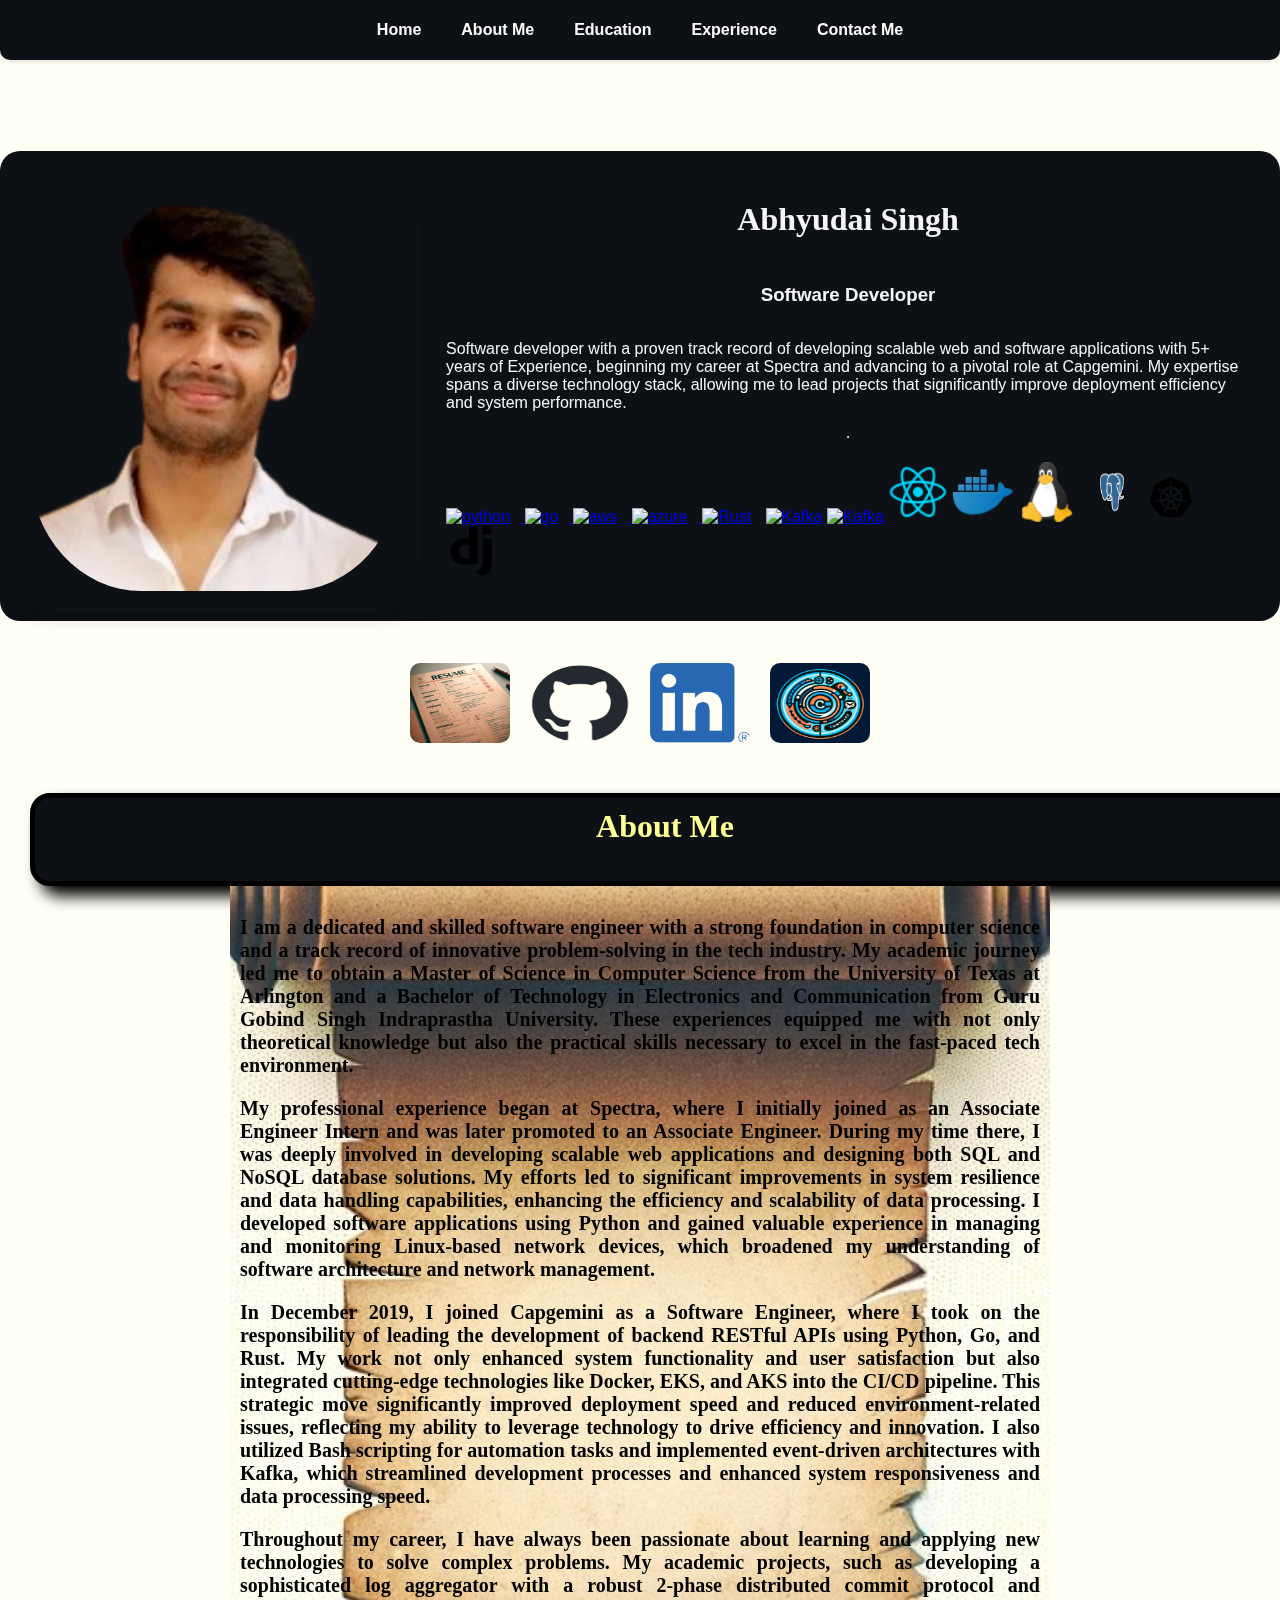
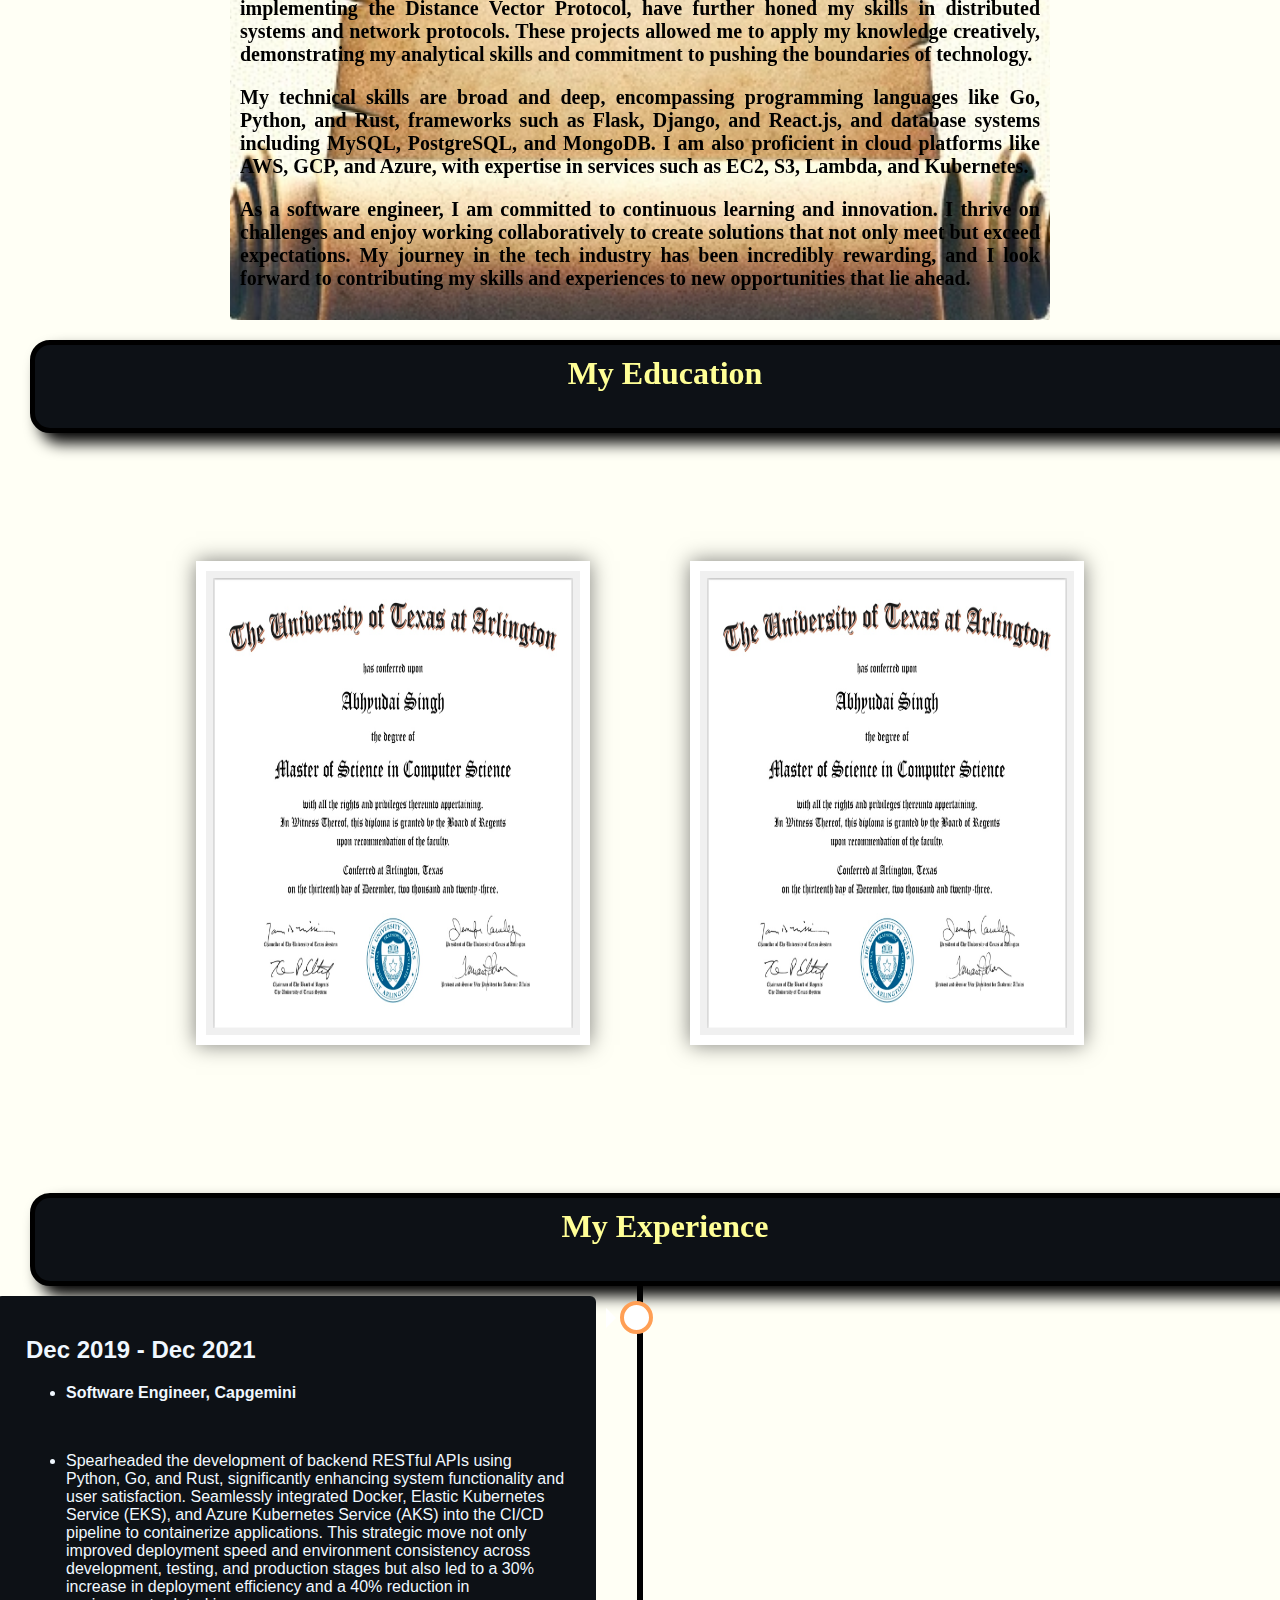
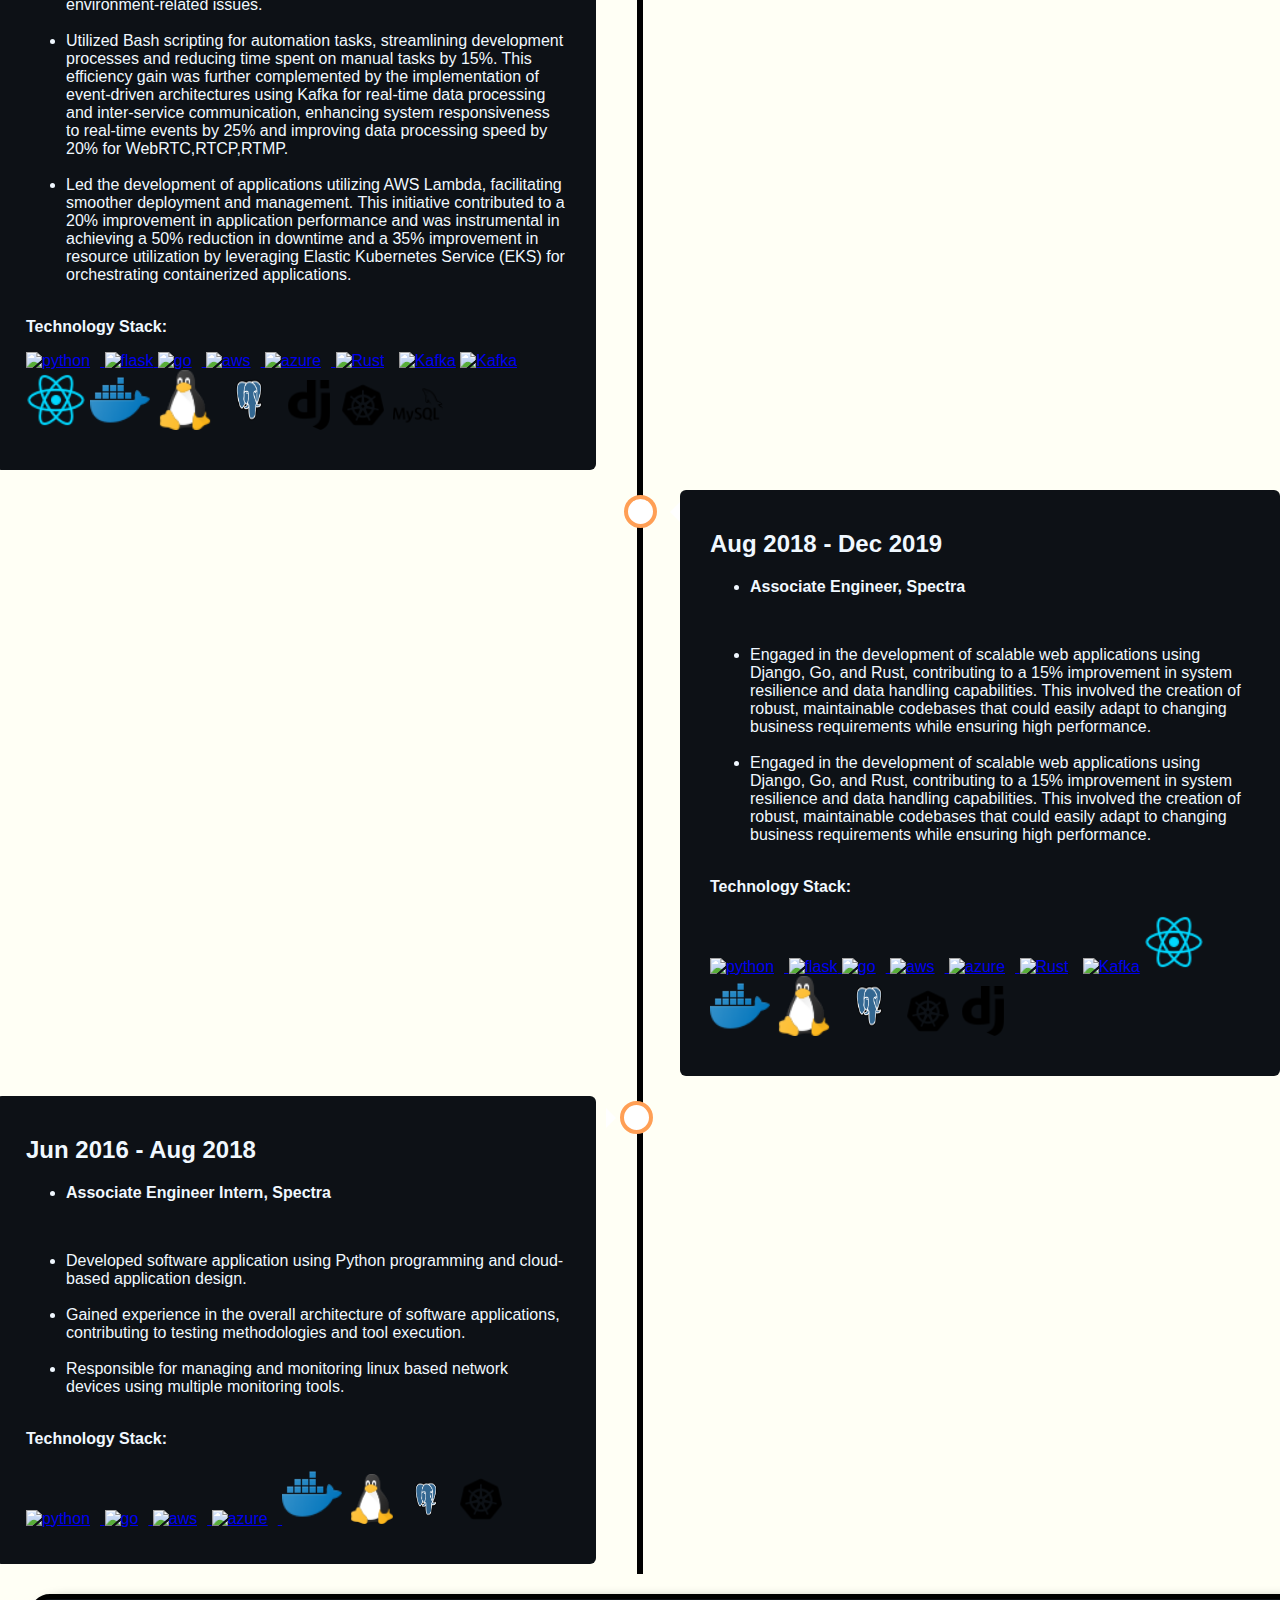
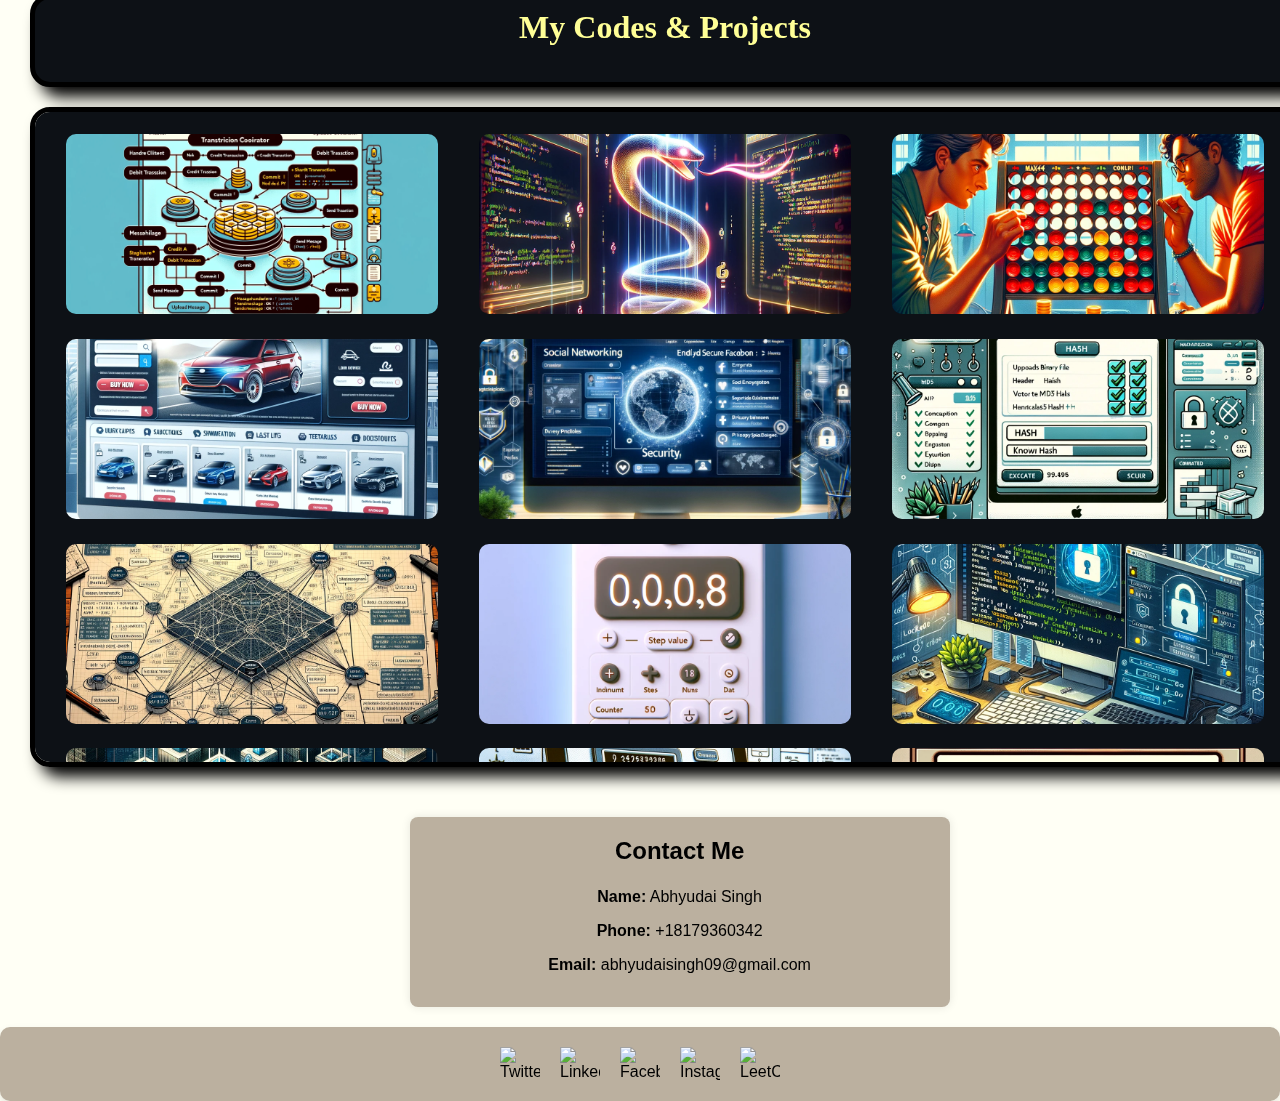
==== commit 006323cc: "updated" ====
--- a/test.html
+++ b/test.html
@@ -4,7 +4,8 @@
 <meta charset="UTF-8">
 <meta name="viewport" content="width=device-width, initial-scale=1.0">
 <title>Abhyudai Singh - Software Developer</title>
-<link rel="stylesheet" href="./css/homepage.css">
+
+<link rel="stylesheet" href="./css/test.css">
 <link rel="stylesheet" href="./css/imgaboutme.css">
 <link rel="stylesheet" href="./css/lowecontainer.css">
 <link rel="stylesheet" href="./css/aboutme.css">
@@ -12,7 +13,6 @@
 <link rel="stylesheet" href="./css/experience.css">
 <link rel="stylesheet" href="./css/contact.css">
 <link rel="stylesheet" href="./css/projects.css">
-<script src="./javascript/homepage.js" defer></script>
 
 </head>
 <body>
@@ -31,9 +31,11 @@
 
 
 <section id="home">
+
+<section id="home">
   <div class="flex-container">
       <div class="profile-card">
-          <img src="./media/Profileimage2.png" alt="Profile Photo" class="profile-photo">
+          <img src="./media/profileimage.png" alt="Profile Photo" class="profile-photo">
       </div>
       <div class="right-box">
           <h2>Abhyudai Singh</h2>
@@ -48,7 +50,7 @@
             <a href="https://azure.microsoft.com/en-in/" target="blank" rel="noreferrer"> <img src="https://www.vectorlogo.zone/logos/microsoft_azure/microsoft_azure-icon.svg" alt="azure" width="50" height="50" style="padding-right: 10px;"/> </a>
             <a href="https://www.rust-lang.org/" target="_blank" rel="noreferrer"><img src="https://www.rust-lang.org/static/images/rust-logo-blk.svg" alt="Rust" width="50" height="50" style="padding-right: 10px;"/></a>
             <a href="https://kafka.apache.org/" target="_blank" rel="noreferrer"><img src="https://kafka.apache.org/logos/kafka_logo--simple.png" alt="Kafka" width="60" height="60"/></a>
-            <a href="https://rocket.rs/" target="_blank" rel="noreferrer"><img src="https://rocket.rs/v0.5/images/box-logo.png?__bcid=0C0FB3C3D426B1CE" alt="Kafka" width="50" height="50"/></a>
+            <a href="https://rocket.rs/" target="_blank" rel="noreferrer"><img src="https://rocket.rs/images/box-logo.png" alt="Kafka" width="50" height="50"/></a>
             <img src="./media/react.png" alt="Degree" alt="react" width="60" height="60">
             <img src="./media/docker.png" alt="Degree" alt="docker" width="60" height="60">
             <img src="./media/linux.png" alt="Degree" alt="linux" width="60" height="60">
@@ -60,42 +62,40 @@
   </div>
 
   <div class="flex-container2">
-    <div class="box profile-card">
+    <div class="box">
         <div class="inner-box">
           <a href="https://drive.google.com/file/d/14_QAOTYILf1igeqcrAUSYI22vL2f5qqM/view?usp=sharing" title="Click to view">
           <img src="./media/resume.png" alt="Resume" width="100%" height="80%" class="img-rounded"></a>
-          <h1>Know more about me</h1>
         </div>
     </div>
-    <div class="box profile-card">
+    <div class="box">
         <div class="inner-box">
           <a href="https://github.com/Axs7941" title="Click to view">
             <img src="./media/github-mark.png" alt="Github" width="100%" height="80%" class="img-rounded"></a>
-            <h1>My Projects</h1>
         </div>
     </div>
-    <div class="box profile-card">
+    <div class="box">
         <div class="inner-box">
           <a href="https://www.linkedin.com/in/abhyudaisingh09/" title="Click to view">
             <img src="./media/linkedin.png" alt="LinkedIN" width="100%" height="80%" class="img-rounded" ></a>
-            <h1>Connect with Me</h1>
         </div>
     </div>
-    <div class="box profile-card">
+    <div class="box">
         <div class="inner-box">
             <a href="#Contact" title="Click to view">
             <img src="./media/contact.png" alt="Contact Me" width="100%" height="80%" class="img-rounded" ></a>
-            <h1>Contact Me</h1>
         </div>
     </div>
   </div>
 </section>
+
+
 
 
 <section id="aboutme">
   <article>
+    <div class="banner"><strong>About Me </strong></div>
     <div class="scroll">
-      <h2 style="text-align: center;"><strong>About Me</strong></h2>
       <p>I am a dedicated and skilled software engineer with a strong foundation in computer science and a track record of innovative problem-solving in the tech industry. My academic journey led me to obtain a Master of Science in Computer Science from the University of Texas at Arlington and a Bachelor of Technology in Electronics and Communication from Guru Gobind Singh Indraprastha University. These experiences equipped me with not only theoretical knowledge but also the practical skills necessary to excel in the fast-paced tech environment.</p>
 
       <p>My professional experience began at Spectra, where I initially joined as an Associate Engineer Intern and was later promoted to an Associate Engineer. During my time there, I was deeply involved in developing scalable web applications and designing both SQL and NoSQL database solutions. My efforts led to significant improvements in system resilience and data handling capabilities, enhancing the efficiency and scalability of data processing. I developed software applications using Python and gained valuable experience in managing and monitoring Linux-based network devices, which broadened my understanding of software architecture and network management.</p>
@@ -158,7 +158,7 @@
           <a href="https://azure.microsoft.com/en-in/" target="blank" rel="noreferrer"> <img src="https://www.vectorlogo.zone/logos/microsoft_azure/microsoft_azure-icon.svg" alt="azure" width="50" height="50" style="padding-right: 10px;"/> </a>
           <a href="https://www.rust-lang.org/" target="_blank" rel="noreferrer"><img src="https://www.rust-lang.org/static/images/rust-logo-blk.svg" alt="Rust" width="50" height="50" style="padding-right: 10px;"/></a>
           <a href="https://kafka.apache.org/" target="_blank" rel="noreferrer"><img src="https://kafka.apache.org/logos/kafka_logo--simple.png" alt="Kafka" width="60" height="60"/></a>
-          <a href="https://rocket.rs/" target="_blank" rel="noreferrer"><img src="https://rocket.rs/v0.5/images/box-logo.png?__bcid=0C0FB3C3D426B1CE" alt="Kafka" width="50" height="50"/></a>
+          <a href="https://rocket.rs/" target="_blank" rel="noreferrer"><img src="https://rocket.rs/images/box-logo.png" alt="Kafka" width="50" height="50"/></a>
           <img src="./media/react.png" alt="Degree" alt="react" width="60" height="60">
           <img src="./media/docker.png" alt="Degree" alt="docker" width="60" height="60">
           <img src="./media/linux.png" alt="Degree" alt="linux" width="60" height="60">
--- a/css/test.css
+++ b/css/test.css
@@ -0,0 +1,50 @@
+/* Add this to your styles.css file */
+body {
+  margin: 0;
+  font-family: 'Arial', sans-serif;
+  background-color: rgba(255,255,245,255);
+  padding-top: 0.5px;
+}
+
+
+
+
+.navbar {
+  position: fixed;
+  top: 0;
+  left: 0;
+  right: 0;
+  width: 100vw; /* Ensure navbar takes full viewport width */
+  background-color: rgba(13,17,22,255); /* Dark background */
+  box-shadow: 0 2px 4px rgba(0,0,0,0.1); /* Add subtle shadow to navbar */
+  border-bottom-left-radius: 10px;
+  border-bottom-right-radius: 10px;
+  z-index: 1000; /* Ensures the navbar stays on top of other content */
+}
+
+.nav-links {
+  list-style: none;
+  padding: 0;
+  margin: 0;
+  display: flex;
+  justify-content: center; /* Center navbar items horizontally */
+  align-items: center;
+  height: 60px; /* Set the height of the navbar */
+}
+
+.nav-links li {
+  padding: 0 20px; /* Add padding to each navbar item */
+}
+
+.nav-links a {
+  text-decoration: none;
+  color: rgba(255,252,252,255); /* Dark text for the links */
+  font-size: 16px;
+  font-weight: bold;
+  transition: color 0.3s ease-in-out;
+}
+
+
+.nav-links a:hover {
+  color:rgba(27,32,29,255); /* Change color on hover */
+}
--- a/css/imgaboutme.css
+++ b/css/imgaboutme.css
@@ -1,19 +1,21 @@
 /* Flex Container */
 .flex-container {
   display: flex;
-  justify-content: space-between; /* Adjust this as needed */
-  padding: 5px;
+  justify-content:baseline; /* Adjust this as needed */
+  padding: 10px;
   gap: 5px; /* Space between flex items */
-  background-color: transparent; /* Example background color */
-  margin-top: 40px;
+  background-color: rgba(13,17,22,240); /* Example background color */
+  margin-top: 150px;
   height: 50vh;
+  border-radius: 20px;
+
 }
 
 /* Profile Card */
 .profile-card {
   width: 30%; /* Occupies 35% of the flex container */
   text-align: center;
-  background-color: transparent;
+  background-color: rgba(13,17,22,240);
   padding: 20px;
   border-radius: 10%;
   box-shadow: 0 8px 16px rgba(0, 0, 0, 0.15);
@@ -23,10 +25,7 @@
   align-items: center; /* Center align the items for smaller widths */
 }
 
-.profile-card:hover {
-  transform: translateY(-5px);
-  box-shadow: 0 12px 24px rgba(0, 0, 0, 0.2);
-}
+
 
 
 /* Profile Photo */
@@ -37,16 +36,14 @@
   border-radius: 30%;
 }
 
-.profile-card:hover .profile-photo {
-  transform: scale(1.05);
-}
+
 
 
 
 /* Right Box CSS with Hover Effect */
 .right-box {
   width: 65%; /* Takes up the remaining space if the profile card is 35% */
-  background-color: rgba(255,255,245,255); /* Dark background for contrast */
+  background-color:  rgba(13,17,22,100); /* Dark background for contrast */
   padding: 20px;
   border-radius: 10px;
   box-shadow: 0 4px 8px rgba(0, 0, 0, 0.1);
@@ -57,26 +54,23 @@
   transition: transform 0.3s ease, box-shadow 0.3s ease; /* Smooth transitions for hover */
 }
 
-.right-box:hover {
-  transform: translateY(-5px); /* Move up slightly on hover */
-  box-shadow: 0 12px 24px rgba(0, 0, 0, 0.2); /* Enhance shadow on hover */
-}
 
-h2 {
+
+.right-box h2 {
   font-family: 'Brush Script MT', cursive;
   font-weight: bold;
-  color: rgba(160,135,116,255);
+  color: whitesmoke;
   font-size: xx-large;
 }
 
-h3 {
+.right-box h3 {
   font-family: 'Montserrat', sans-serif;
   font-weight: regular;
-  color:rgba(151,135,116,255);
+  color:whitesmoke;
 }
 
-p {
+.right-box p {
   font-family: 'Open Sans', sans-serif;
   font-weight: regular;
-  color: rgba(6,20,28,255);
+  color: whitesmoke;
 }
--- a/css/lowecontainer.css
+++ b/css/lowecontainer.css
@@ -1,48 +1,31 @@
-
-
 .flex-container2 {
-    margin-top: 1%;
-    display: flex;
-    justify-content: space-between;
-    padding: 20px;
-    gap: 20px; /* Creates space between flex items */
+  margin-top: 1%;
+  display: flex;
+  justify-content: center;
+  /* justify-content: space-between; */
+  padding: 20px;
+  gap: 20px; /* Creates space between flex items */
 }
 
-.box {
-    flex: 1; /* Makes each box take equal width */
-    padding-top : 5px; /* Padding inside each box */
-    text-align: center; /* Centers text inside the box */
-    height: 30vh;
-    display: flex;
-    justify-content: center; /* Center the inner box horizontally */
-    align-items: center; /* Center the inner box vertically */
-    position: relative; /* Ensures proper positioning of the inner box */
-    color: white;
+.box a{
+  width: 100px; /* Set a fixed width for the square */
+  height: 100px; /* Set a height equal to the width to maintain a square shape */
+  display: flex;
+  justify-content: center; /* Center the content inside the box horizontally */
+  align-items: center; /* Center the content inside the box vertically */
+  text-align: center; /* Centers text inside the box */
+  position: relative;
+  color: white;
+  cursor: pointer; /* Indicates the box is clickable */
+  /* background-color: rgba(13,17,22,255); */
+  background-color: transparent;
+  border-radius: 20px;
+  transition: background-color 0.3s; /* Smooth background color transition for hover effect */
 }
-
-.box:nth-child(odd) {
-    background-color: rgba(13,17,22,255);
-    color: white;
-  }
-  
-  /* This targets even boxes */
-.box:nth-child(even) {
-    background-color: rgba(255,255,245,1);
-    color: black;
-  }
-
-.inner-box {
-    width: 100%; /* Smaller width compared to the parent box */
-    height: 90%; /* Smaller height compared to the parent box */
-    text-align: center; /* Centers text within the inner box */
-    border-radius: 20%;
-    font-family: 'Brush Script MT', cursive;
-}
-  
-
-.img-rounded {
-    border-radius: 20px;
-  }
 
 
 
+
+.box img{
+  border-radius: 10px;
+}
--- a/css/aboutme.css
+++ b/css/aboutme.css
@@ -5,10 +5,11 @@
     padding: 10px 10px;
     font-family: 'Times New Roman', serif;
     font-size: 20px;
-    color: #333;
+    color: #000000;
     text-align: justify;
     margin: 0 auto;
     overflow: hidden;
+    font-weight: bolder;
   }
   
   /* New class for animation */
